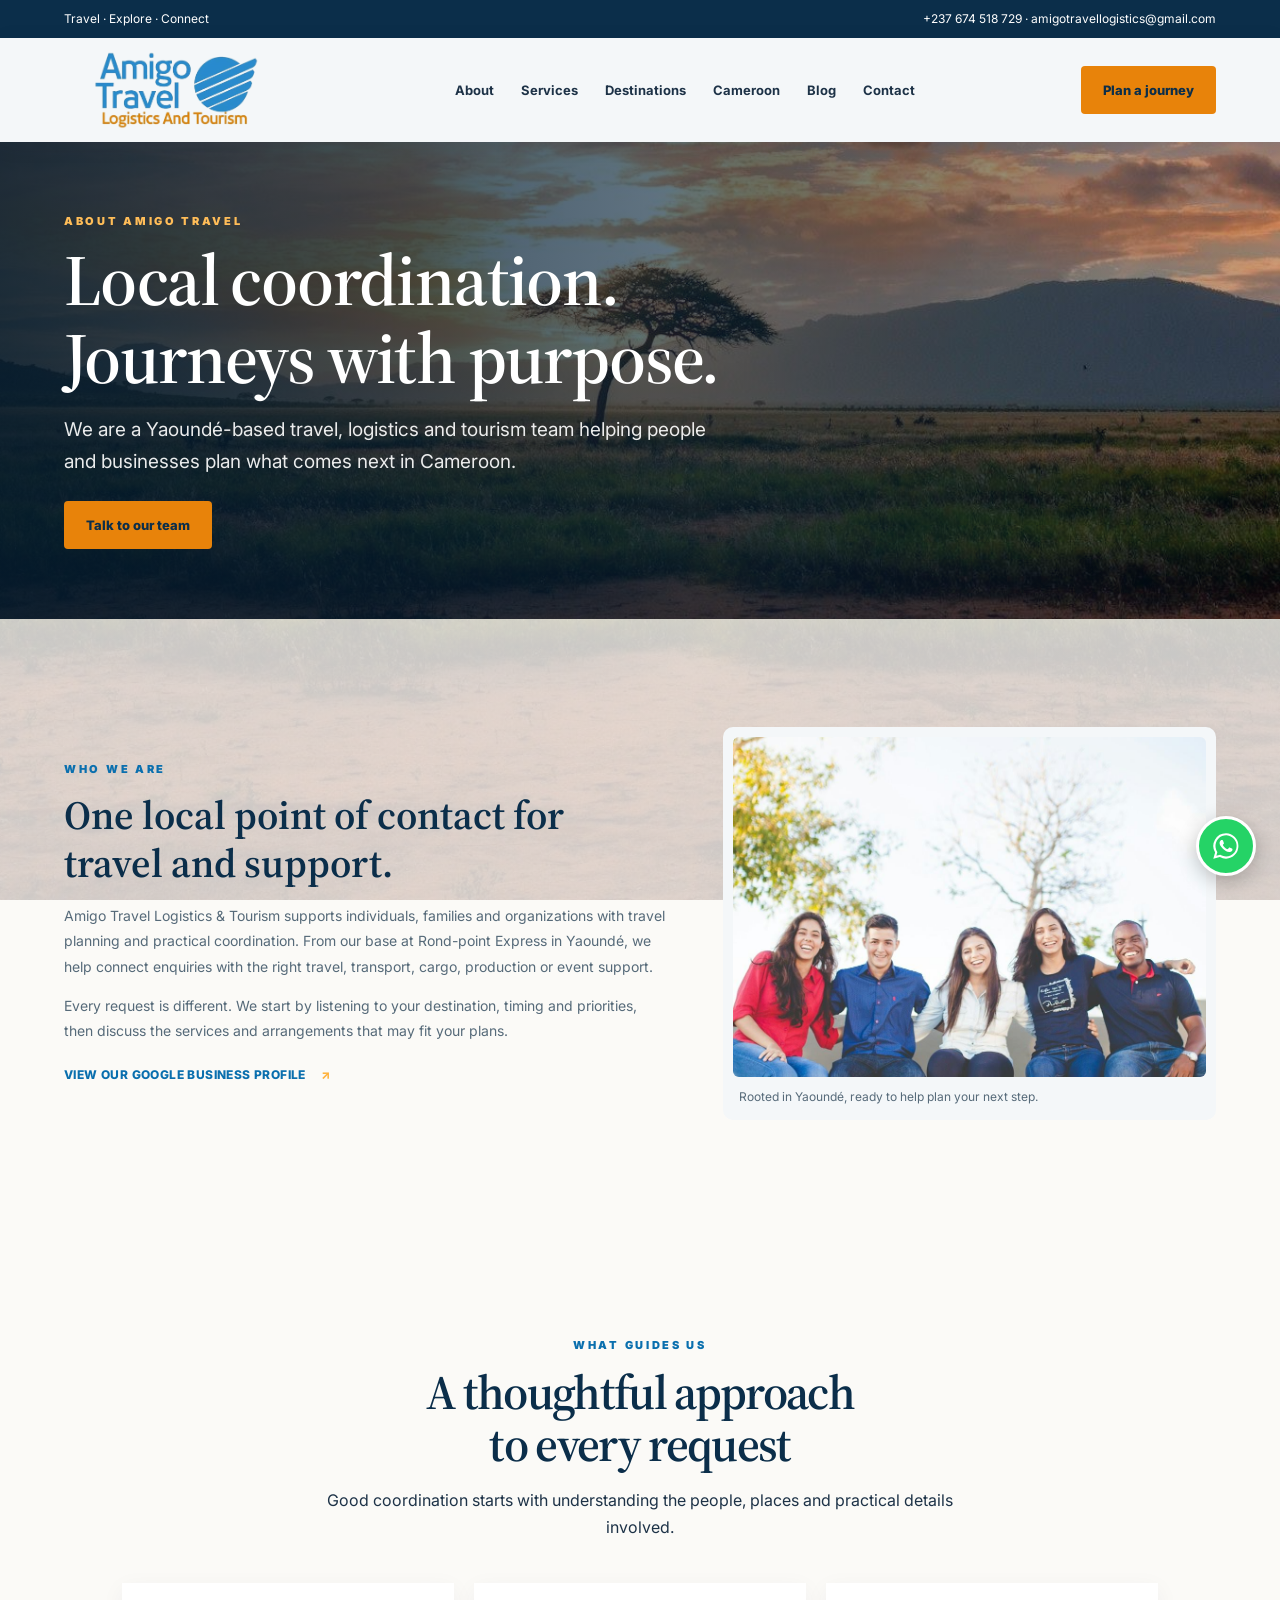
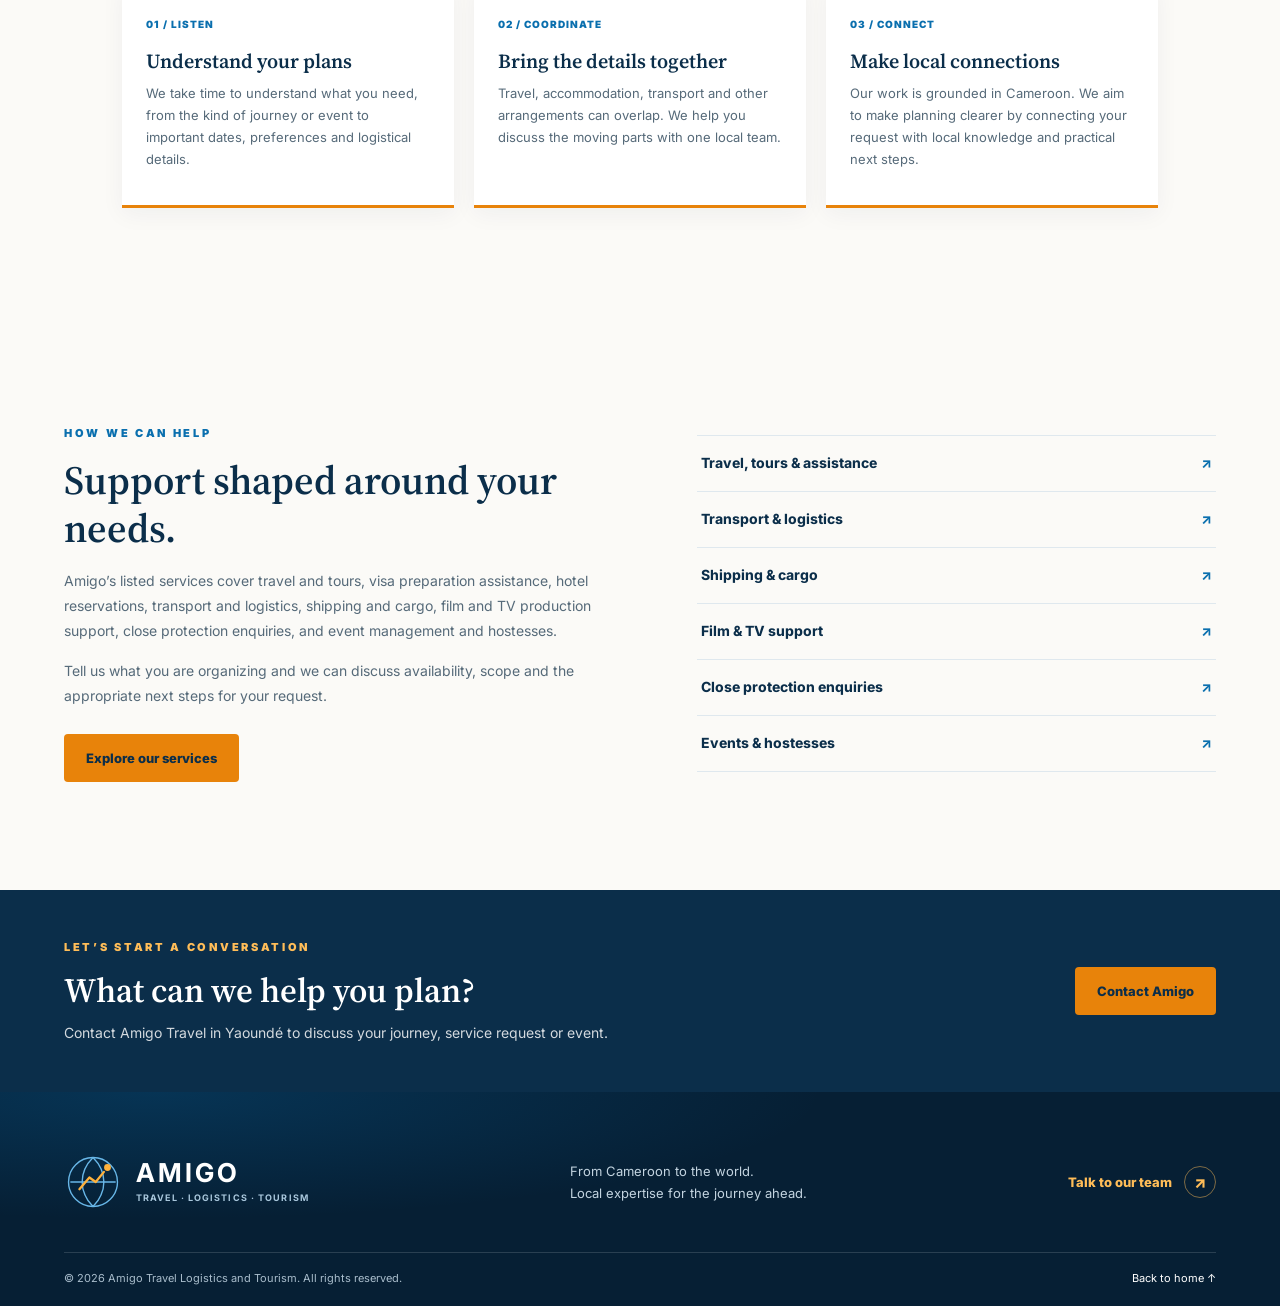
==== about.html @ f6df2cdc "Amigo Travel website" ====
<!doctype html>
<html lang="en">
<head>
  <meta charset="utf-8">
  <meta name="viewport" content="width=device-width, initial-scale=1">
  <meta name="theme-color" content="#0877bd">
  <meta name="author" content="Amigo Travel Logistics & Tourism">
  <meta name="description" content="Learn about Amigo Travel Logistics & Tourism, a Yaoundé-based team supporting travel, tours, logistics, cargo, production and events in Cameroon.">
  <meta name="robots" content="index, follow">
  <meta property="og:site_name" content="Amigo Travel Logistics & Tourism">
  <meta property="og:type" content="website">
  <meta property="og:title" content="About Amigo Travel Logistics & Tourism">
  <meta property="og:description" content="Meet Amigo Travel, based in Yaoundé and bringing travel, local coordination, logistics and event support together.">
  <meta property="og:url" content="https://www.amigotravellogistics.com/about.html">
  <meta property="og:image" content="https://www.amigotravellogistics.com/images/africa-savannah.jpg">
  <meta property="og:image:alt" content="Savannah landscape representing travel in Africa">
  <meta name="twitter:card" content="summary_large_image">
  <meta name="twitter:title" content="About Amigo Travel Logistics &amp; Tourism">
  <meta name="twitter:description" content="Meet Amigo Travel, based in Yaoundé and bringing travel, local coordination, logistics and event support together.">
  <meta name="twitter:image" content="https://www.amigotravellogistics.com/images/africa-savannah.jpg">
  <title>About Amigo Travel Logistics & Tourism | Cameroon</title>
  <link rel="canonical" href="https://www.amigotravellogistics.com/about.html">
  <link rel="preconnect" href="https://fonts.googleapis.com">
  <link rel="preconnect" href="https://fonts.gstatic.com" crossorigin>
  <link rel="stylesheet" href="https://fonts.googleapis.com/css2?family=Inter:wght@400;500;600;700&family=Source+Serif+4:opsz,wght@8..60,500;8..60,600&display=swap">
  <link rel="stylesheet" href="styles.css">
  <script src="site.js" defer></script>
</head>
<body class="about-page">
  <div class="topbar">
    <span>Travel · Explore · Connect</span>
    <span>+237 674 518 729 · amigotravellogistics@gmail.com</span>
  </div>

  <header class="site-header">
    <a class="brand-box" href="index.html#top" aria-label="Amigo Travel Logistics and Tourism home">
      <img src="images/amigo-logo-header.png?v=20261020-2" alt="Amigo Travel Logistics and Tourism" width="763" height="375">
    </a>
    <button class="menu-toggle" type="button" aria-expanded="false" aria-controls="main-navigation">
      <span class="menu-toggle-icon" aria-hidden="true"></span><span>Menu</span>
    </button>
    <nav id="main-navigation" class="main-nav about-nav" aria-label="Main navigation">
      <a href="about.html" aria-current="page">About</a>
      <a href="index.html#services">Services</a>
      <a href="index.html#destinations">Destinations</a>
      <a href="cameroon.html">Cameroon</a>
      <a href="blog.html">Blog</a>
      <a href="contact.html">Contact</a>
    </nav>
    <a class="btn primary about-header-cta" href="contact.html">Plan a journey</a>
  </header>

  <main>
    <section class="about-page-hero" aria-labelledby="about-title">
      <img src="images/africa-savannah.jpg" alt="" aria-hidden="true">
      <div class="about-page-hero-shade"></div>
      <div class="about-page-hero-copy">
        <span class="eyebrow">ABOUT AMIGO TRAVEL</span>
        <h1 id="about-title">Local coordination.<br>Journeys with purpose.</h1>
        <p>We are a Yaoundé-based travel, logistics and tourism team helping people and businesses plan what comes next in Cameroon.</p>
        <a class="btn primary" href="contact.html">Talk to our team</a>
      </div>
    </section>

    <section class="about-page-intro section" aria-labelledby="about-intro-title">
      <div class="about-page-intro-copy">
        <span class="eyebrow">WHO WE ARE</span>
        <h2 id="about-intro-title">One local point of contact for travel and support.</h2>
        <p>Amigo Travel Logistics &amp; Tourism supports individuals, families and organizations with travel planning and practical coordination. From our base at Rond-point Express in Yaoundé, we help connect enquiries with the right travel, transport, cargo, production or event support.</p>
        <p>Every request is different. We start by listening to your destination, timing and priorities, then discuss the services and arrangements that may fit your plans.</p>
        <a class="text-link" href="https://maps.app.goo.gl/wCHLhreD65ih4e7i9" target="_blank" rel="noopener noreferrer">View our Google Business profile <span aria-hidden="true">↗</span></a>
      </div>
      <figure class="about-page-photo">
        <img src="images/review-travelers-friends.jpg" alt="Friends sharing a travel moment together" loading="lazy">
        <figcaption>Rooted in Yaoundé, ready to help plan your next step.</figcaption>
      </figure>
    </section>

    <section class="about-values-section section light-section" aria-labelledby="about-values-title">
      <div class="section-heading center">
        <span>WHAT GUIDES US</span>
        <h2 id="about-values-title">A thoughtful approach to every request</h2>
        <p>Good coordination starts with understanding the people, places and practical details involved.</p>
      </div>
      <div class="about-values-grid">
        <article class="about-value-card">
          <span class="about-value-number">01 / LISTEN</span>
          <h3>Understand your plans</h3>
          <p>We take time to understand what you need, from the kind of journey or event to important dates, preferences and logistical details.</p>
        </article>
        <article class="about-value-card">
          <span class="about-value-number">02 / COORDINATE</span>
          <h3>Bring the details together</h3>
          <p>Travel, accommodation, transport and other arrangements can overlap. We help you discuss the moving parts with one local team.</p>
        </article>
        <article class="about-value-card">
          <span class="about-value-number">03 / CONNECT</span>
          <h3>Make local connections</h3>
          <p>Our work is grounded in Cameroon. We aim to make planning clearer by connecting your request with local knowledge and practical next steps.</p>
        </article>
      </div>
    </section>

    <section class="about-services-section section" aria-labelledby="about-services-title">
      <div class="about-services-copy">
        <span class="eyebrow">HOW WE CAN HELP</span>
        <h2 id="about-services-title">Support shaped around your needs.</h2>
        <p>Amigo’s listed services cover travel and tours, visa preparation assistance, hotel reservations, transport and logistics, shipping and cargo, film and TV production support, close protection enquiries, and event management and hostesses.</p>
        <p>Tell us what you are organizing and we can discuss availability, scope and the appropriate next steps for your request.</p>
        <a class="btn primary" href="index.html#services">Explore our services</a>
      </div>
      <div class="about-service-list" aria-label="Amigo Travel service areas">
        <a href="index.html#travel-service"><span>Travel, tours &amp; assistance</span><span aria-hidden="true">↗</span></a>
        <a href="index.html#transport-service"><span>Transport &amp; logistics</span><span aria-hidden="true">↗</span></a>
        <a href="index.html#shipping-service"><span>Shipping &amp; cargo</span><span aria-hidden="true">↗</span></a>
        <a href="index.html#film-service"><span>Film &amp; TV support</span><span aria-hidden="true">↗</span></a>
        <a href="index.html#cpo-service"><span>Close protection enquiries</span><span aria-hidden="true">↗</span></a>
        <a href="index.html#event-service"><span>Events &amp; hostesses</span><span aria-hidden="true">↗</span></a>
      </div>
    </section>

    <section class="about-contact-banner" aria-labelledby="about-contact-title">
      <div>
        <span class="eyebrow">LET’S START A CONVERSATION</span>
        <h2 id="about-contact-title">What can we help you plan?</h2>
        <p>Contact Amigo Travel in Yaoundé to discuss your journey, service request or event.</p>
      </div>
      <a class="btn primary" href="contact.html">Contact Amigo</a>
    </section>
  </main>

  <footer class="site-footer">
    <div class="footer-main">
      <a class="footer-brand" href="index.html#top" aria-label="Amigo Travel Logistics and Tourism home">
        <svg class="footer-mark" viewBox="0 0 64 64" aria-hidden="true">
          <circle cx="32" cy="32" r="27"></circle>
          <path d="M7 32h50M32 5c8 8 12 17 12 27S40 51 32 59M32 5C24 13 20 22 20 32s4 19 12 27"></path>
          <path class="footer-route" d="m17 40 11-13 7 5 13-16"></path>
          <circle class="footer-pin" cx="48" cy="16" r="3"></circle>
        </svg>
        <span class="footer-wordmark"><strong>AMIGO</strong><span>TRAVEL · LOGISTICS · TOURISM</span></span>
      </a>
      <p class="footer-tagline">From Cameroon to the world.<br>Local expertise for the journey ahead.</p>
      <a class="footer-contact" href="contact.html">Talk to our team <span aria-hidden="true">↗</span></a>
    </div>
    <div class="footer-bottom">
      <span>© 2026 Amigo Travel Logistics and Tourism. All rights reserved.</span>
      <a href="index.html#top">Back to home ↑</a>
    </div>
  </footer>

  <a class="whatsapp-float" href="https://wa.me/237674518729?text=Hello%20Amigo%20Travel%2C%20I%20would%20like%20to%20make%20an%20enquiry." target="_blank" rel="noopener noreferrer" aria-label="Chat with Amigo Travel on WhatsApp">
    <svg viewBox="0 0 32 32" aria-hidden="true" focusable="false">
      <path d="M16.04 3.2A12.72 12.72 0 0 0 5.11 22.42L3.3 28.8l6.54-1.72a12.8 12.8 0 0 0 6.19 1.59h.01a12.74 12.74 0 0 0 0-25.47Zm0 23.31a10.62 10.62 0 0 1-5.41-1.48l-.39-.23-3.88 1.02 1.03-3.78-.25-.4a10.58 10.58 0 1 1 8.9 4.87Zm5.81-7.92c-.32-.16-1.88-.93-2.17-1.04-.29-.11-.5-.16-.71.16-.21.32-.82 1.04-1 1.25-.18.21-.37.24-.69.08-.32-.16-1.34-.49-2.56-1.57-.95-.85-1.59-1.9-1.77-2.22-.18-.32-.02-.5.14-.66.14-.14.32-.37.48-.56.16-.18.21-.32.32-.53.11-.21.05-.4-.03-.56-.08-.16-.71-1.71-.98-2.35-.26-.62-.52-.54-.71-.55l-.61-.01c-.21 0-.56.08-.85.4-.29.32-1.11 1.09-1.11 2.64s1.14 3.06 1.3 3.27c.16.21 2.24 3.42 5.42 4.79.76.33 1.35.53 1.81.68.76.24 1.45.21 1.99.13.61-.09 1.88-.77 2.14-1.51.26-.74.26-1.37.18-1.51-.08-.13-.29-.21-.61-.37Z"></path>
    </svg>
  </a>
</body>
</html>
---- styles.css ----
:root {
  --blue: #0a6fae;
  --deep-blue: #0b2e4a;
  --ink: #1d3247;
  --muted: #566a79;
  --orange: #e8830a;
  --pale: #f4f7f9;
  --paper: #fbfaf7;
  --content: 1180px;
  --font-body: "Inter", "Segoe UI", Arial, sans-serif;
  --font-editorial: "Source Serif 4", Georgia, "Times New Roman", serif;
}

* {
  box-sizing: border-box;
}

html {
  scroll-behavior: smooth;
}

body {
  margin: 0;
  color: var(--ink);
  background: linear-gradient(rgba(251, 250, 247, 0.8), rgba(251, 250, 247, 0.8)), url("images/africa-savannah.jpg") center / cover fixed, var(--paper);
    font-family: var(--font-body);
    font-size: 16px;
  line-height: 1.7;
  -webkit-font-smoothing: antialiased;
  text-rendering: optimizeLegibility;
}

h1,
h2,
h3 {
  font-family: var(--font-editorial);
  font-weight: 600;
  color: inherit;
  line-height: 1.25;
}

img {
  display: block;
  max-width: 100%;
}

a {
  color: inherit;
  text-decoration: none;
}

a:focus-visible,
button:focus-visible {
  outline: 3px solid var(--orange);
  outline-offset: 4px;
}

main {
  overflow: hidden;
}

.topbar {
  min-height: 36px;
  padding: 9px max(calc((100% - var(--content)) / 2), 5%);
  display: flex;
  justify-content: space-between;
  gap: 12px;
  flex-wrap: wrap;
  color: #fff;
  background: var(--deep-blue);
  font-size: 12px;
}

.site-header {
  position: sticky;
  top: 0;
  z-index: 20;
  min-height: 104px;
  padding: 9px max(calc((100% - var(--content)) / 2), 5%);
  display: flex;
  align-items: center;
  justify-content: space-between;
  gap: 28px;
  background: var(--pale);
  box-shadow: 0 4px 20px rgb(8 43 70 / 8%);
}

.brand-box {
  flex: 0 0 auto;
  display: flex;
  align-items: center;
  border-radius: 8px;
  transition: opacity .2s ease, transform .2s ease;
}

.brand-box:hover {
  opacity: .92;
  transform: translateY(-1px);
}

.brand-box img {
  width: 224px;
  height: 84px;
  object-fit: contain;
}

.main-nav {
  display: flex;
  align-items: center;
  gap: 27px;
  color: var(--ink);
  font-size: 13px;
  font-weight: 700;
}

.main-nav a {
  transition: color .2s ease;
}

.main-nav a:hover,
.text-link:hover,
.service-card a:hover {
  color: var(--orange);
}

.menu-toggle {
  display: none;
}

.btn {
  min-height: 48px;
  padding: 13px 22px;
  display: inline-flex;
  align-items: center;
  justify-content: center;
  border-radius: 4px;
  font-size: 13px;
  font-weight: 800;
  transition: background .2s ease, transform .2s ease;
}

.btn:hover {
  transform: translateY(-2px);
}

.primary {
  color: var(--deep-blue);
  background: var(--orange);
}

.primary:hover {
  background: #d97800;
}

.secondary {
  color: var(--deep-blue);
  border: 1px solid rgb(8 43 70 / 20%);
  background: #fff;
}

.hero-section {
  position: relative;
  min-height: 620px;
  padding: 90px max(calc((100% - var(--content)) / 2), 7%) 130px;
  display: flex;
  align-items: center;
  overflow: hidden;
  color: #fff;
  background: var(--deep-blue);
}

.hero-background,
.hero-shade {
  position: absolute;
  inset: 0;
  width: 100%;
  height: 100%;
}

.hero-background {
  object-fit: cover;
  object-position: center 48%;
}

.hero-shade {
  background: linear-gradient(90deg, rgb(4 28 47 / 88%) 0%, rgb(4 35 59 / 68%) 48%, rgb(5 31 51 / 15%) 100%);
}

.hero-copy {
  position: relative;
  z-index: 1;
  max-width: 680px;
}

.eyebrow,
.section-heading > span {
  display: block;
  margin-bottom: 13px;
  color: var(--blue);
  font-size: 11px;
  font-weight: 900;
  letter-spacing: 2.7px;
  text-transform: uppercase;
}

.hero-copy .eyebrow {
  color: #ffb23c;
}

.hero-copy h1 {
  margin: 0;
  font-size: clamp(48px, 6.4vw, 78px);
  line-height: .98;
  letter-spacing: -.045em;
}

.hero-copy h1 span {
  color: #ffb23c;
}

.hero-copy p {
  max-width: 520px;
  margin: 20px 0 0;
  color: rgb(255 255 255 / 88%);
  font-size: 17px;
  line-height: 1.7;
}

.hero-actions {
  margin-top: 28px;
  display: flex;
  align-items: center;
  gap: 24px;
  flex-wrap: wrap;
}

.hero-trust-row {
  margin-top: 34px;
  display: flex;
  flex-wrap: wrap;
  gap: 14px 28px;
  color: rgb(255 255 255 / 84%);
  font-size: 12px;
  font-weight: 700;
  letter-spacing: .1px;
}

.hero-stat {
  display: inline-flex;
  align-items: center;
  gap: 7px;
  padding: 10px 14px;
  border: 1px solid rgb(255 255 255 / 16%);
  border-radius: 999px;
  background: rgb(255 255 255 / 5%);
  backdrop-filter: blur(2px);
}

.hero-stat strong {
  color: #fff;
  font-size: 15px;
  font-weight: 900;
}

.hero-link {
  min-height: 42px;
  padding: 8px 0;
  color: #fff;
  font-size: 13px;
}

.hero-link span,
.text-link span {
  margin-left: 8px;
  color: #ffb23c;
}

.hero-caption {
  position: absolute;
  right: max(calc((100% - var(--content)) / 2), 7%);
  bottom: 93px;
  display: flex;
  align-items: center;
  gap: 10px;
  color: #fff;
  font-size: 11px;
  letter-spacing: 1px;
  text-transform: uppercase;
}

.hero-caption > span:first-child {
  color: #ffb23c;
  font-weight: 900;
}

.caption-line {
  width: 44px;
  height: 1px;
  background: #ffb23c;
}

.service-ribbon {
  position: relative;
  z-index: 2;
  width: min(var(--content), 90%);
  margin: -58px auto 0;
  display: grid;
  grid-template-columns: repeat(3, minmax(0, 1fr));
  background: #fff;
  box-shadow: 0 14px 38px rgb(8 43 70 / 14%);
}

.service-ribbon a {
  min-height: 112px;
  padding: 22px 20px;
  display: grid;
  grid-template-columns: 40px 1fr 18px;
  align-items: center;
  gap: 12px;
  border-right: 1px solid #e6edf1;
  transition: background .2s ease;
}

.service-ribbon a:last-child {
  border-right: 0;
}

.service-ribbon a:nth-child(3n) {
  border-right: 0;
}

.service-ribbon a:nth-child(-n+3) {
  border-bottom: 1px solid #e6edf1;
}

.service-ribbon a:hover {
  background: var(--pale);
}

.svc-icon {
  width: 24px;
  height: 24px;
  flex: none;
  fill: none;
  stroke: currentcolor;
  stroke-width: 1.7;
  stroke-linecap: round;
  stroke-linejoin: round;
}

.service-ribbon .svc-icon {
  width: 40px;
  height: 40px;
  padding: 9px;
  border-radius: 50%;
  color: var(--blue);
  background: #e8f2f9;
  transition: background .2s ease, color .2s ease;
}

.service-ribbon a:hover .svc-icon {
  color: #fff;
  background: var(--blue);
}

.featured-service-number .svc-icon {
  width: 16px;
  height: 16px;
  margin-right: 7px;
  vertical-align: -3px;
}

.service-ribbon strong {
  font-size: 14px;
  line-height: 1.35;
}

.ribbon-arrow {
  color: var(--blue);
  font-size: 17px;
}

.featured-services {
  width: min(var(--content), 90%);
  margin: 0 auto;
  padding: 88px 0 42px;
}

.featured-services-heading {
  margin-bottom: 36px;
  display: flex;
  align-items: flex-end;
  justify-content: space-between;
  gap: 36px;
}

.featured-services-heading > div {
  max-width: 650px;
}

.featured-services-heading h2 {
  margin: 0;
  color: var(--deep-blue);
  font-size: clamp(31px, 4vw, 46px);
  line-height: 1.08;
  letter-spacing: -.035em;
}

.featured-services-heading > p {
  max-width: 360px;
  margin: 0 0 2px;
  color: var(--muted);
  font-size: 13px;
  line-height: 1.75;
}

.featured-service-grid {
  display: grid;
  grid-template-columns: repeat(3, minmax(0, 1fr));
  gap: 22px;
}

.featured-service-card {
  min-width: 0;
  overflow: hidden;
  background: #fff;
  border: 1px solid #e5edf1;
  box-shadow: 0 9px 27px rgb(8 43 70 / 7%);
  transition: transform .25s ease, box-shadow .25s ease;
}

.featured-service-card:hover {
  transform: translateY(-5px);
  box-shadow: 0 16px 34px rgb(8 43 70 / 14%);
}

.featured-service-card > img {
  width: 100%;
  height: 176px;
  object-fit: cover;
  background: #e8f2f6;
  transition: transform .45s ease;
}

.featured-service-card:hover > img {
  transform: scale(1.04);
}

.featured-service-content {
  position: relative;
  padding: 20px 18px 21px;
}

.featured-service-number {
  color: var(--orange);
  font-size: 11px;
  font-weight: 700;
  letter-spacing: 1.5px;
  text-transform: uppercase;
}

.featured-service-content h3 {
  margin: 10px 0 8px;
  color: var(--deep-blue);
  font-size: 17px;
  line-height: 1.25;
}

.featured-service-content p {
  min-height: 62px;
  margin: 0 0 15px;
  color: var(--muted);
  font-size: 12px;
  line-height: 1.65;
}

.featured-service-content a {
  color: var(--blue);
  font-size: 10px;
  font-weight: 900;
  letter-spacing: .6px;
  text-transform: uppercase;
}

.featured-service-content a span {
  display: inline-block;
  margin-left: 5px;
  transition: transform .2s ease;
}

.featured-service-content a:hover span {
  transform: translateX(4px);
}

.featured-service-credit {
  margin-top: 13px;
  display: block;
  color: var(--muted);
  font-size: 9px;
  line-height: 1.5;
}

.featured-service-credit a {
  color: var(--muted);
  font-size: inherit;
  font-weight: 400;
  letter-spacing: 0;
  text-decoration: underline;
  text-transform: none;
}

.section {
  width: min(var(--content), 90%);
  margin: 0 auto;
  padding: 108px 0;
}

.section-heading {
  max-width: 680px;
  margin-bottom: 42px;
}

.section-heading.center {
  margin-right: auto;
  margin-left: auto;
  text-align: center;
}

.section-heading h2 {
  margin: 0;
  color: var(--deep-blue);
  font-size: clamp(32px, 4.1vw, 48px);
  line-height: 1.08;
  letter-spacing: -.035em;
  text-wrap: balance;
}

.about-grid {
  display: grid;
  grid-template-columns: 1fr 1fr;
  align-items: center;
  gap: 55px;
}

.about-image img {
  width: 100%;
  height: 420px;
  object-fit: cover;
}

.about-copy > p {
  margin: 0;
  color: var(--muted);
  font-size: 15px;
  line-height: 1.8;
}

.feature-list {
  margin-top: 24px;
  display: grid;
  gap: 13px;
}

.feature-list div {
  padding: 14px 0 14px 18px;
  border-left: 3px solid var(--orange);
}

.feature-list strong {
  display: block;
  margin-bottom: 5px;
  color: var(--deep-blue);
  font-size: 15px;
}

.feature-list p {
  margin: 0;
  color: var(--muted);
  font-size: 13px;
  line-height: 1.55;
}

.services-section,
.gallery-section {
  width: 100%;
  max-width: none;
  padding-right: max(calc((100% - var(--content)) / 2), 5%);
  padding-left: max(calc((100% - var(--content)) / 2), 5%);
  background: rgba(244, 247, 249, 0.82);
}

.services-grid {
  display: grid;
  grid-template-columns: repeat(3, minmax(0, 1fr));
  gap: 20px;
}

.service-card {
  min-height: 228px;
  padding: 26px 24px;
  background: #fff;
  border-bottom: 3px solid transparent;
  box-shadow: 0 6px 22px rgb(8 43 70 / 5%);
  transition: border-color .2s ease, transform .2s ease;
}

.service-card:hover {
  transform: translateY(-3px);
  border-color: var(--orange);
}

.service-card .icon {
  width: 52px;
  height: 52px;
  margin-bottom: 15px;
  display: flex;
  align-items: center;
  justify-content: center;
  color: var(--blue);
  background: #eaf5fc;
  border-radius: 50%;
}

.service-card .icon svg {
  width: 27px;
  height: 27px;
  fill: none;
  stroke: currentColor;
  stroke-width: 1.7;
  stroke-linecap: round;
  stroke-linejoin: round;
}

.service-card h3 {
  margin: 0 0 10px;
  color: var(--deep-blue);
  font-size: 18px;
}

.service-card p {
  margin: 0 0 16px;
  color: var(--muted);
  font-size: 13px;
  line-height: 1.65;
}

.service-card > a,
.text-link {
  color: var(--blue);
  font-size: 12px;
  font-weight: 800;
  text-transform: uppercase;
  letter-spacing: .4px;
}

.service-more {
  color: var(--blue);
  font-size: 12px;
  font-weight: 800;
  text-transform: uppercase;
  letter-spacing: .4px;
}

.service-more summary {
  width: fit-content;
  cursor: pointer;
  list-style: none;
}

.service-more summary::-webkit-details-marker {
  display: none;
}

.service-more summary::after {
  content: " +";
}

.service-more[open] summary::after {
  content: " −";
}

.service-more summary:hover,
.service-more summary:focus-visible,
.service-more-content a:hover {
  color: var(--orange);
}

.service-more summary:focus-visible,
.service-more-content a:focus-visible {
  outline: 3px solid var(--orange);
  outline-offset: 3px;
}

.service-more-content {
  padding-top: 12px;
}

.service-card .service-more-content p {
  margin-bottom: 12px;
}

.service-more-content a {
  color: var(--blue);
  font-size: 12px;
  font-weight: 800;
  letter-spacing: .4px;
  text-transform: uppercase;
}

.destination-grid {
  display: grid;
  grid-template-columns: 1.35fr 1fr 1fr;
  grid-template-rows: repeat(2, 230px);
  gap: 16px;
}

.destination-card {
  position: relative;
  min-height: 220px;
  overflow: hidden;
  background: var(--deep-blue);
}

.destination-card.large {
  grid-row: span 2;
}

.destination-card img {
  width: 100%;
  height: 100%;
  object-fit: cover;
  transition: transform .45s ease;
}

.destination-card:hover img,
.activity-card:hover img {
  transform: scale(1.04);
}

.destination-card::after,
.activity-card::after {
  position: absolute;
  inset: 0;
  content: "";
  background: linear-gradient(180deg, transparent 25%, rgb(5 27 45 / 82%) 100%);
}

.destination-copy {
  position: absolute;
  z-index: 1;
  right: 20px;
  bottom: 18px;
  left: 20px;
  color: #fff;
}

.destination-copy span,
.activity-card span {
  color: #ffb23c;
  font-size: 10px;
  font-weight: 900;
  letter-spacing: 1.8px;
}

.destination-copy h3 {
  margin: 7px 0 0;
  font-size: 18px;
  line-height: 1.3;
}

.destinations-section .section-heading > p {
  margin: 16px 0 0;
  color: var(--muted);
  font-size: 14px;
  line-height: 1.7;
}

.cameroon-destination-grid {
  display: grid;
  grid-template-columns: repeat(3, minmax(0, 1fr));
  gap: 18px;
}

.cameroon-destination-card {
  position: relative;
  overflow: hidden;
  background: #fff;
  border: 1px solid #e1eaf0;
  border-top: 4px solid var(--orange);
  border-radius: 12px;
  box-shadow: 0 8px 24px rgb(8 43 70 / 5%);
  transition: transform .25s ease, box-shadow .25s ease;
}

.cameroon-destination-card > img {
  width: 100%;
  height: 190px;
  object-fit: cover;
  background: #e8f2f6;
}

.cameroon-destination-card--yaounde > img {
  object-fit: contain;
  background-color: #dcebf5;
  background-image:
    linear-gradient(rgb(8 43 70 / 28%), rgb(8 43 70 / 28%)),
    url("images/destination-yaounde-reunification.jpg?v=20261020-1");
  background-position: center;
  background-size: cover;
}

.cameroon-destination-card--foumban > img {
  object-fit: contain;
  background-color: #dcebf5;
  background-image:
    linear-gradient(rgb(8 43 70 / 20%), rgb(8 43 70 / 20%)),
    url("images/destination-foumban-royal-palace.jpg?v=20261020-1");
  background-position: center;
  background-size: cover;
}

.destination-credit {
  min-height: 43px;
  padding: 0 20px 16px;
  display: block;
  color: var(--muted);
  font-size: 11px;
  line-height: 1.5;
}

.destination-credit a {
  color: inherit;
  text-decoration: underline;
  text-decoration-color: #afbdc7;
  text-underline-offset: 2px;
}

.destination-credit a:hover {
  color: var(--blue);
}

.cameroon-destination-card:hover {
  transform: translateY(-4px);
  box-shadow: 0 14px 30px rgb(8 43 70 / 10%);
}

.cameroon-destination-copy {
  min-height: 180px;
  padding: 20px 20px 14px;
}

.cameroon-destination-copy > span {
  color: var(--blue);
  font-size: 9px;
  font-weight: 900;
  letter-spacing: 1.2px;
}

.cameroon-destination-copy h3 {
  margin: 9px 0 7px;
  color: var(--deep-blue);
  font-size: 19px;
  line-height: 1.3;
}

.cameroon-destination-copy p {
  margin: 0;
  color: var(--muted);
  font-size: 14px;
  line-height: 1.6;
}

.cameroon-destination-copy .destination-history {
  margin-top: 12px;
  padding-top: 10px;
  border-top: 1px solid #e7edf1;
  font-size: 12px;
  line-height: 1.55;
}

.destination-history strong {
  color: var(--deep-blue);
}

.destination-more {
  margin-top: 15px;
  display: inline-flex;
  align-items: center;
  gap: 8px;
  color: var(--blue);
  font-size: 13px;
  font-weight: 800;
}

.destination-more span {
  font-size: 17px;
  transition: transform .2s ease;
}

.destination-more:hover span {
  transform: translateX(4px);
}

.destination-more:focus-visible,
.destination-back-link:focus-visible {
  outline: 3px solid var(--orange);
  outline-offset: 4px;
}

.destination-detail-main {
  min-height: 70vh;
}

.destination-detail-hero {
  position: relative;
  min-height: 450px;
  display: flex;
  align-items: flex-end;
  overflow: hidden;
  color: #fff;
  background: var(--deep-blue);
}

.destination-detail-hero > img,
.destination-detail-shade {
  position: absolute;
  inset: 0;
  width: 100%;
  height: 100%;
}

.destination-detail-hero > img {
  object-fit: cover;
  object-position: center 45%;
}

.destination-detail-shade {
  background: linear-gradient(90deg, rgb(4 28 47 / 86%), rgb(4 35 59 / 52%) 58%, rgb(5 31 51 / 15%));
}

.destination-detail-hero-copy {
  position: relative;
  z-index: 1;
  width: min(var(--content), 90%);
  margin: 0 auto;
  padding: 70px 0 62px;
}

.destination-back-link {
  margin-bottom: 34px;
  display: inline-block;
  color: #fff;
  font-size: 13px;
  font-weight: 700;
}

.destination-detail-hero .eyebrow {
  margin-bottom: 9px;
  color: #ffbd58;
}

.destination-detail-hero h1 {
  max-width: 850px;
  margin: 0;
  font-size: clamp(38px, 6vw, 70px);
  line-height: 1.08;
  letter-spacing: -1.8px;
}

.destination-detail-hero-copy > p {
  max-width: 720px;
  margin: 18px 0 0;
  color: rgb(255 255 255 / 90%);
  font-size: clamp(16px, 2vw, 19px);
}

.destination-detail-content {
  width: min(var(--content), 90%);
  margin: 0 auto;
  padding: 72px 0 48px;
  display: grid;
  grid-template-columns: minmax(0, 1.2fr) minmax(280px, .8fr);
  align-items: start;
  gap: 38px 54px;
}

.destination-detail-content[hidden],
.destination-detail-hero[hidden],
.destination-not-found[hidden] {
  display: none;
}

.destination-story {
  grid-column: 1;
}

.destination-story .eyebrow,
.destination-highlights .eyebrow,
.destination-planning-card .eyebrow,
.destination-next-step .eyebrow,
.destination-not-found .eyebrow {
  margin: 0 0 10px;
}

.destination-story h2,
.destination-highlights h2,
.destination-planning-card h2,
.destination-next-step h2,
.destination-not-found h1 {
  margin: 0 0 16px;
  color: var(--deep-blue);
  font-size: clamp(25px, 3vw, 34px);
  line-height: 1.2;
}

.destination-story h3 {
  margin: 28px 0 8px;
  color: var(--deep-blue);
  font-size: 18px;
}

.destination-story p,
.destination-planning-card p,
.destination-next-step p,
.destination-not-found p {
  margin: 0;
  color: var(--muted);
  font-size: 15px;
  line-height: 1.8;
}

.destination-detail-aside {
  grid-column: 2;
  grid-row: 1 / span 2;
}

.destination-detail-photo {
  margin: 0 0 22px;
  overflow: hidden;
  border-radius: 12px;
  background: var(--pale);
  box-shadow: 0 10px 30px rgb(8 43 70 / 10%);
}

.destination-detail-photo img {
  width: 100%;
  height: 260px;
  object-fit: cover;
}

.destination-photo-credit {
  padding: 10px 14px;
  color: var(--muted);
  font-size: 11px;
  line-height: 1.5;
}

.destination-photo-credit a {
  text-decoration: underline;
  text-decoration-color: #afbdc7;
  text-underline-offset: 2px;
}

.destination-photo-credit a:hover {
  color: var(--blue);
}

.destination-planning-card {
  padding: 26px;
  border: 1px solid #e1eaf0;
  border-top: 4px solid var(--orange);
  border-radius: 12px;
  background: #fff;
  box-shadow: 0 8px 24px rgb(8 43 70 / 5%);
}

.destination-planning-card p + p {
  margin-top: 13px;
}

.destination-planning-card .btn {
  width: 100%;
  margin-top: 20px;
  text-align: center;
}

.destination-highlights {
  grid-column: 1;
  padding: 26px;
  border-radius: 12px;
  background: var(--pale);
}

.destination-highlights h2 {
  margin-bottom: 12px;
}

.destination-highlights ul {
  margin: 0;
  padding: 0;
  display: grid;
  gap: 10px;
  list-style: none;
}

.destination-highlights li {
  position: relative;
  padding-left: 23px;
  color: var(--muted);
  font-size: 14px;
  line-height: 1.6;
}

.destination-highlights li::before {
  position: absolute;
  top: 0;
  left: 0;
  color: var(--orange);
  content: "✓";
  font-weight: 900;
}

.destination-next-step {
  width: min(var(--content), 90%);
  margin: 0 auto 72px;
  padding: 34px 40px;
  display: flex;
  align-items: center;
  justify-content: space-between;
  gap: 28px;
  border-radius: 14px;
  background:
    radial-gradient(ellipse at 95% 5%, rgb(8 119 189 / 9%), transparent 34%),
    var(--pale);
}

.destination-next-step h2 {
  margin-bottom: 8px;
}

.destination-next-step p {
  max-width: 620px;
}

.destination-next-step .btn {
  flex: 0 0 auto;
}

.destination-not-found {
  width: min(680px, 90%);
  margin: 80px auto;
  padding: 45px;
  text-align: center;
  border-radius: 14px;
  background: var(--pale);
}

.destination-not-found .btn {
  margin-top: 24px;
}

.offers-section {
  width: 100%;
  max-width: none;
  padding-right: max(calc((100% - var(--content)) / 2), 5%);
  padding-left: max(calc((100% - var(--content)) / 2), 5%);
  background:
    radial-gradient(ellipse at 95% 5%, rgb(8 119 189 / 8%), transparent 34%),
    var(--pale);
}

.offers-section .section-heading > p {
  margin: 16px 0 0;
  color: var(--muted);
  font-size: 14px;
  line-height: 1.7;
}

.travel-offer-grid {
  display: grid;
  grid-template-columns: repeat(3, minmax(0, 1fr));
  gap: 17px;
}

.travel-offer-card {
  min-width: 0;
  overflow: hidden;
  background: #fff;
  border: 1px solid #e1eaf0;
  box-shadow: 0 8px 24px rgb(8 43 70 / 5%);
  transition: transform .25s ease, box-shadow .25s ease;
}

.travel-offer-card:hover {
  transform: translateY(-4px);
  box-shadow: 0 14px 30px rgb(8 43 70 / 10%);
}

.travel-offer-card > img {
  width: 100%;
  height: 190px;
  object-fit: cover;
  background: #e8f2f6;
}

.travel-offer-copy {
  min-height: 275px;
  padding: 22px 24px 24px;
  display: flex;
  flex-direction: column;
  align-items: flex-start;
  border-top: 3px solid var(--orange);
}

.travel-offer-region {
  color: var(--blue);
  font-size: 10px;
  font-weight: 900;
  letter-spacing: 1.6px;
}

.travel-offer-copy h3 {
  margin: 12px 0 8px;
  color: var(--deep-blue);
  font-size: 20px;
}

.travel-offer-copy p {
  margin: 0 0 18px;
  color: var(--muted);
  font-size: 13px;
  line-height: 1.65;
}

.travel-offer-credit {
  margin: 0 0 14px;
  color: var(--muted);
  font-size: 10px;
  line-height: 1.5;
}

.travel-offer-credit a {
  color: var(--muted);
  text-decoration: underline;
  text-underline-offset: 2px;
}

.travel-offer-copy > a {
  margin-top: auto;
  color: var(--blue);
  font-size: 11px;
  font-weight: 900;
  letter-spacing: .4px;
  text-transform: uppercase;
}

.travel-offer-copy > a span {
  display: inline-block;
  margin-left: 5px;
  transition: transform .2s ease;
}

.travel-offer-copy > a:hover span {
  transform: translateX(4px);
}

.more-offer-destinations {
  margin-top: 27px;
  padding: 22px 25px;
  background: #fff;
  border: 1px solid #e1eaf0;
}

.more-offer-destinations h3 {
  margin: 0 0 8px;
  color: var(--deep-blue);
  font-size: 16px;
}

.more-offer-destinations p {
  margin: 0 0 14px;
  color: var(--muted);
  font-size: 13px;
  line-height: 1.8;
}

.blog-section {
  background:
    radial-gradient(ellipse at 95% 5%, rgb(8 119 189 / 7%), transparent 34%),
    var(--pale);
}

.blog-section .section-heading > p {
  max-width: 690px;
  color: var(--muted);
  font-size: 15px;
  line-height: 1.7;
}

.blog-card-grid {
  display: grid;
  grid-template-columns: repeat(4, minmax(0, 1fr));
  gap: 16px;
}

.blog-card {
  min-width: 0;
  overflow: hidden;
  display: flex;
  flex-direction: column;
  border: 1px solid #e1eaf0;
  border-radius: 10px;
  background: #fff;
  box-shadow: 0 8px 24px rgb(8 43 70 / 5%);
  transition: transform .25s ease, box-shadow .25s ease;
}

.blog-card:hover {
  transform: translateY(-4px);
  box-shadow: 0 14px 30px rgb(8 43 70 / 10%);
}

.blog-card > img {
  width: 100%;
  height: 170px;
  object-fit: cover;
  background: #e8f2f6;
}

.blog-card-copy {
  min-height: 240px;
  padding: 19px 20px 21px;
  display: flex;
  flex: 1;
  flex-direction: column;
  align-items: flex-start;
  border-top: 3px solid var(--orange);
}

.blog-card-meta,
.blog-story-date {
  color: var(--blue);
  font-size: 9px;
  font-weight: 900;
  letter-spacing: 1px;
  text-transform: uppercase;
}

.blog-card-copy h3 {
  margin: 10px 0 8px;
  color: var(--deep-blue);
  font-size: 18px;
  line-height: 1.3;
}

.blog-card-copy p {
  margin: 0 0 16px;
  color: var(--muted);
  font-size: 13px;
  line-height: 1.65;
}

.blog-card-copy > a,
.blog-all-link,
.blog-story-cta {
  margin-top: auto;
  display: inline-flex;
  align-items: center;
  gap: 7px;
  color: var(--blue);
  font-size: 12px;
  font-weight: 900;
}

.blog-card-copy > a span,
.blog-all-link span,
.blog-story-cta span {
  font-size: 16px;
  transition: transform .2s ease;
}

.blog-card-copy > a:hover span,
.blog-all-link:hover span,
.blog-story-cta:hover span {
  transform: translateX(4px);
}

.blog-all-link {
  margin-top: 25px;
  font-size: 13px;
}

.blog-page-hero {
  position: relative;
  min-height: 350px;
  display: flex;
  align-items: center;
  overflow: hidden;
  color: #fff;
  background: var(--deep-blue);
}

.blog-page-hero > img,
.blog-page-hero-shade {
  position: absolute;
  inset: 0;
  width: 100%;
  height: 100%;
}

.blog-page-hero > img {
  object-fit: cover;
  object-position: center 45%;
}

.blog-page-hero-shade {
  background: linear-gradient(90deg, rgb(4 28 47 / 87%), rgb(4 35 59 / 55%) 62%, rgb(5 31 51 / 18%));
}

.blog-page-hero-copy {
  position: relative;
  z-index: 1;
  width: min(var(--content), 90%);
  margin: 0 auto;
  padding: 64px 0;
}

.blog-page-hero .eyebrow {
  margin-bottom: 10px;
  color: #ffbd58;
}

.blog-page-hero h1 {
  max-width: 800px;
  margin: 0;
  font-size: clamp(42px, 6vw, 68px);
  line-height: 1.08;
  letter-spacing: -1.5px;
}

.blog-page-hero-copy > p {
  max-width: 660px;
  margin: 17px 0 0;
  color: rgb(255 255 255 / 90%);
  font-size: clamp(16px, 2vw, 19px);
}

.cameroon-overview-link {
  margin-top: 12px;
  display: inline-flex;
  align-items: center;
  gap: 7px;
}

.cameroon-page-hero {
  position: relative;
  min-height: 430px;
  display: flex;
  align-items: center;
  overflow: hidden;
  color: #fff;
  background: var(--deep-blue);
}

.cameroon-page-hero > img,
.cameroon-page-hero-shade {
  position: absolute;
  inset: 0;
  width: 100%;
  height: 100%;
}

.cameroon-page-hero > img {
  object-fit: cover;
  object-position: center 48%;
}

.cameroon-page-hero-shade {
  background: linear-gradient(90deg, rgb(4 28 47 / 87%), rgb(4 35 59 / 56%) 62%, rgb(5 31 51 / 20%));
}

.cameroon-page-hero-copy {
  position: relative;
  z-index: 1;
  width: min(var(--content), 90%);
  margin: 0 auto;
  padding: 74px 0;
}

.cameroon-page-hero .eyebrow {
  margin-bottom: 10px;
  color: #ffbd58;
}

.cameroon-page-hero h1 {
  max-width: 800px;
  margin: 0;
  font-size: clamp(46px, 7vw, 78px);
  line-height: 1.05;
  letter-spacing: -1.8px;
}

.cameroon-page-hero-copy > p {
  max-width: 650px;
  margin: 18px 0 24px;
  color: rgb(255 255 255 / 92%);
  font-size: clamp(16px, 2vw, 19px);
}

.cameroon-intro {
  width: min(var(--content), 90%);
  margin: 0 auto;
}

.cameroon-intro .section-heading {
  max-width: 800px;
  margin: 0 auto;
  text-align: center;
}

.cameroon-facts {
  margin-top: 34px;
  display: grid;
  grid-template-columns: repeat(4, minmax(0, 1fr));
  border: 1px solid #e1eaf0;
  border-radius: 10px;
  background: #fff;
}

.cameroon-facts > div {
  min-height: 112px;
  padding: 20px 14px;
  display: flex;
  flex-direction: column;
  align-items: center;
  justify-content: center;
  text-align: center;
}

.cameroon-facts > div + div {
  border-left: 1px solid #e1eaf0;
}

.cameroon-facts strong {
  color: var(--deep-blue);
  font-size: 25px;
  line-height: 1.2;
}

.cameroon-facts span {
  margin-top: 7px;
  color: var(--muted);
  font-size: 12px;
}

.cameroon-language-note {
  max-width: 820px;
  margin: 24px auto 0;
  color: var(--muted);
  font-size: 14px;
  text-align: center;
}

.cameroon-region-grid {
  width: min(var(--content), 90%);
  margin: 34px auto 0;
  display: grid;
  grid-template-columns: repeat(2, minmax(0, 1fr));
  gap: 22px;
}

.cameroon-region-card {
  min-width: 0;
  overflow: hidden;
  border: 1px solid #e1eaf0;
  border-radius: 10px;
  background: #fff;
  box-shadow: 0 7px 22px rgb(8 43 70 / 5%);
}

.cameroon-region-card > img {
  width: 100%;
  height: 245px;
  object-fit: cover;
  object-position: center;
  background: #e8f2f6;
}

.cameroon-region-copy {
  min-height: 325px;
  padding: 23px 25px 25px;
  display: flex;
  flex-direction: column;
  align-items: flex-start;
}

.cameroon-region-copy > span {
  color: var(--blue);
  font-size: 10px;
  font-weight: 900;
  letter-spacing: 1px;
}

.cameroon-region-copy h3 {
  margin: 6px 0 0;
  color: var(--deep-blue);
  font-size: 24px;
  line-height: 1.2;
}

.cameroon-region-copy p {
  margin: 12px 0 0;
  color: var(--muted);
  font-size: 13px;
  line-height: 1.65;
}

.cameroon-region-copy .cameroon-region-capital {
  margin-top: 5px;
  color: var(--blue);
  font-size: 12px;
  font-weight: 800;
}

.cameroon-region-copy .cameroon-region-highlights {
  margin-top: 10px;
}

.cameroon-region-highlights strong {
  color: var(--deep-blue);
}

.cameroon-region-copy .cameroon-region-advisory {
  padding: 9px 11px;
  border-left: 3px solid var(--orange);
  background: #fff8ed;
  font-size: 12px;
}

.cameroon-region-copy > a {
  margin-top: auto;
  padding-top: 17px;
  color: var(--blue);
  font-size: 12px;
  font-weight: 900;
  text-transform: uppercase;
  letter-spacing: .3px;
}

.cameroon-region-copy > a:hover,
.cameroon-region-copy > a:focus-visible {
  color: var(--orange);
}

.cameroon-region-copy > a:focus-visible {
  outline: 3px solid var(--orange);
  outline-offset: 3px;
}

.cameroon-plan-banner {
  padding: 48px max(calc((100% - var(--content)) / 2), 5%);
  display: flex;
  align-items: center;
  justify-content: space-between;
  gap: 30px;
  color: #fff;
  background: var(--deep-blue);
}

.cameroon-plan-banner .eyebrow {
  color: #ffbd58;
}

.cameroon-plan-banner h2 {
  margin: 0;
  font-size: clamp(24px, 3vw, 34px);
  line-height: 1.2;
}

.cameroon-plan-banner p {
  max-width: 690px;
  margin: 10px 0 0;
  color: rgb(255 255 255 / 82%);
  font-size: 14px;
}

.cameroon-image-credits {
  width: min(var(--content), 90%);
  margin: 0 auto;
}

.about-page-hero {
  position: relative;
  min-height: 420px;
  display: flex;
  align-items: center;
  overflow: hidden;
  color: #fff;
  background: var(--deep-blue);
}

.about-page-hero > img,
.about-page-hero-shade {
  position: absolute;
  inset: 0;
  width: 100%;
  height: 100%;
}

.about-page-hero > img {
  object-fit: cover;
  object-position: center 48%;
}

.about-page-hero-shade {
  background: linear-gradient(90deg, rgb(4 28 47 / 89%), rgb(4 35 59 / 58%) 62%, rgb(5 31 51 / 20%));
}

.about-page-hero-copy {
  position: relative;
  z-index: 1;
  width: min(var(--content), 90%);
  margin: 0 auto;
  padding: 70px 0;
}

.about-page-hero .eyebrow {
  margin-bottom: 10px;
  color: #ffbd58;
}

.about-page-hero h1 {
  max-width: 760px;
  margin: 0;
  font-size: clamp(42px, 6.5vw, 72px);
  line-height: 1.08;
  letter-spacing: -1.6px;
}

.about-page-hero-copy > p {
  max-width: 650px;
  margin: 17px 0 23px;
  color: rgb(255 255 255 / 91%);
  font-size: clamp(16px, 2vw, 19px);
}

.about-page-intro {
  width: min(var(--content), 90%);
  margin: 0 auto;
  display: grid;
  grid-template-columns: minmax(0, 1.1fr) minmax(0, .9fr);
  align-items: center;
  gap: 56px;
}

.about-page-intro-copy h2,
.about-services-copy h2 {
  margin: 0 0 16px;
  color: var(--deep-blue);
  font-size: clamp(28px, 3.4vw, 40px);
  line-height: 1.2;
}

.about-page-intro-copy > p,
.about-services-copy > p {
  color: var(--muted);
  font-size: 14px;
  line-height: 1.8;
}

.about-page-intro-copy .text-link {
  margin-top: 8px;
  display: inline-flex;
  gap: 7px;
}

.about-page-photo {
  margin: 0;
  padding: 10px;
  background: var(--pale);
  border-radius: 10px;
}

.about-page-photo img {
  width: 100%;
  height: 340px;
  object-fit: cover;
  border-radius: 6px;
}

.about-page-photo figcaption {
  padding: 10px 6px 2px;
  color: var(--muted);
  font-size: 12px;
}

.about-values-grid {
  width: min(var(--content), 90%);
  margin: 34px auto 0;
  display: grid;
  grid-template-columns: repeat(3, minmax(0, 1fr));
  gap: 20px;
}

.about-value-card {
  min-height: 225px;
  padding: 26px 24px;
  border-bottom: 3px solid var(--orange);
  background: #fff;
  box-shadow: 0 6px 22px rgb(8 43 70 / 5%);
}

.about-value-number {
  color: var(--blue);
  font-size: 10px;
  font-weight: 900;
  letter-spacing: 1px;
}

.about-value-card h3 {
  margin: 12px 0 8px;
  color: var(--deep-blue);
  font-size: 20px;
}

.about-value-card p {
  margin: 0;
  color: var(--muted);
  font-size: 13px;
  line-height: 1.7;
}

.about-services-section {
  width: min(var(--content), 90%);
  margin: 0 auto;
  display: grid;
  grid-template-columns: minmax(0, 1.05fr) minmax(0, .95fr);
  align-items: center;
  gap: 60px;
}

.about-services-copy .btn {
  margin-top: 12px;
}

.about-service-list {
  border-top: 1px solid #dfe8ee;
}

.about-service-list a {
  min-height: 56px;
  padding: 12px 4px;
  display: flex;
  justify-content: space-between;
  align-items: center;
  gap: 12px;
  border-bottom: 1px solid #dfe8ee;
  color: var(--deep-blue);
  font-size: 14px;
  font-weight: 750;
}

.about-service-list a span:last-child {
  color: var(--blue);
}

.about-service-list a:hover,
.about-service-list a:focus-visible {
  color: var(--orange);
}

.about-service-list a:focus-visible {
  outline: 3px solid var(--orange);
  outline-offset: 3px;
}

.about-contact-banner {
  padding: 48px max(calc((100% - var(--content)) / 2), 5%);
  display: flex;
  align-items: center;
  justify-content: space-between;
  gap: 30px;
  color: #fff;
  background: var(--deep-blue);
}

.about-contact-banner .eyebrow {
  color: #ffbd58;
}

.about-contact-banner h2 {
  margin: 0;
  font-size: clamp(24px, 3vw, 34px);
  line-height: 1.2;
}

.about-contact-banner p {
  max-width: 660px;
  margin: 10px 0 0;
  color: rgb(255 255 255 / 82%);
  font-size: 14px;
}

.blog-archive {
  width: min(var(--content), 90%);
  margin: 0 auto;
  padding: 70px 0 30px;
  display: grid;
  gap: 30px;
}

.blog-story {
  scroll-margin-top: 128px;
  min-width: 0;
  display: grid;
  grid-template-columns: minmax(0, .85fr) minmax(0, 1.15fr);
  overflow: hidden;
  border: 1px solid #e1eaf0;
  border-radius: 12px;
  background: #fff;
  box-shadow: 0 8px 24px rgb(8 43 70 / 5%);
}

.blog-story:nth-child(even) .blog-story-image {
  grid-column: 2;
  grid-row: 1;
}

.blog-story:nth-child(even) .blog-story-body {
  grid-column: 1;
  grid-row: 1;
}

.blog-story-image {
  position: relative;
  min-height: 390px;
  overflow: hidden;
  background: #e8f2f6;
}

.blog-story-image img {
  width: 100%;
  height: 100%;
  min-height: 390px;
  object-fit: cover;
}

.blog-story-category {
  position: absolute;
  left: 18px;
  bottom: 18px;
  padding: 7px 10px;
  border-radius: 4px;
  color: #fff;
  background: var(--deep-blue);
  font-size: 9px;
  font-weight: 900;
  letter-spacing: 1px;
}

.blog-story-body {
  min-width: 0;
  padding: 30px 34px;
}

.blog-story-date {
  margin: 0 0 9px;
}

.blog-story-body h2 {
  margin: 0 0 12px;
  color: var(--deep-blue);
  font-size: clamp(23px, 2.5vw, 30px);
  line-height: 1.2;
}

.blog-story-body p,
.blog-story-body li {
  color: var(--muted);
  font-size: 14px;
  line-height: 1.7;
}

.blog-story-body p {
  margin: 0 0 13px;
}

.blog-story-body .blog-story-lead {
  margin-bottom: 17px;
  color: var(--ink);
  font-size: 15px;
  font-weight: 700;
}

.blog-story-body ul {
  margin: 0 0 17px;
  padding-left: 20px;
}

.blog-story-body li + li {
  margin-top: 6px;
}

.blog-story-cta {
  margin-top: 4px;
  font-size: 12px;
}

.blog-source {
  margin-top: 16px;
  display: block;
  color: var(--muted);
  font-size: 11px;
  text-decoration: underline;
  text-decoration-color: #afbdc7;
  text-underline-offset: 2px;
}

.blog-source:hover {
  color: var(--blue);
}

.blog-contact-banner {
  width: min(var(--content), 90%);
  margin: 24px auto 70px;
  padding: 32px 38px;
  display: flex;
  align-items: center;
  justify-content: space-between;
  gap: 26px;
  border-radius: 12px;
  background: var(--pale);
}

.blog-contact-banner .eyebrow {
  margin-bottom: 9px;
}

.blog-contact-banner h2 {
  margin: 0 0 7px;
  color: var(--deep-blue);
  font-size: clamp(24px, 3vw, 32px);
  line-height: 1.2;
}

.blog-contact-banner p {
  margin: 0;
  color: var(--muted);
  font-size: 14px;
}

.blog-image-credits {
  margin-top: 0;
  margin-bottom: 34px;
}

.wildlife-section {
  width: min(var(--content), 90%);
  margin: 0 auto;
  padding: 20px 0 92px;
  display: grid;
  grid-template-columns: .8fr 1.2fr;
  align-items: center;
  gap: 54px;
}

.wildlife-copy {
  max-width: 410px;
}

.section-kicker {
  display: block;
  margin-bottom: 14px;
  color: var(--blue);
  font-size: 11px;
  font-weight: 900;
  letter-spacing: 2.5px;
}

.wildlife-copy h2 {
  margin: 0;
  color: var(--deep-blue);
  font-size: clamp(32px, 4vw, 46px);
  line-height: 1.08;
}

.wildlife-copy p {
  margin: 17px 0 22px;
  color: var(--muted);
  font-size: 14px;
  line-height: 1.8;
}

.video-credit {
  display: block;
  margin-top: 17px;
  color: var(--muted);
  font-size: 10px;
}

.video-credit a {
  color: var(--blue);
  text-decoration: underline;
  text-underline-offset: 2px;
}

.wildlife-video {
  position: relative;
  margin: 0;
  overflow: hidden;
  background: var(--deep-blue);
  box-shadow: 0 22px 55px rgb(8 43 70 / 18%);
}

.wildlife-video video {
  width: 100%;
  aspect-ratio: 16 / 9;
  display: block;
  object-fit: cover;
  background: #071e30;
}

.wildlife-video figcaption {
  min-height: 54px;
  padding: 12px 18px;
  display: flex;
  align-items: center;
  gap: 11px;
  color: #fff;
  font-size: 12px;
  letter-spacing: .2px;
}

.play-mark {
  width: 25px;
  height: 25px;
  display: inline-flex;
  align-items: center;
  justify-content: center;
  color: #fff;
  background: var(--orange);
  border-radius: 50%;
  font-size: 9px;
}

.partners-section {
  width: min(var(--content), 90%);
  margin: 0 auto;
  padding-top: 94px;
  padding-bottom: 40px;
}

.partners-grid {
  display: grid;
  grid-template-columns: repeat(auto-fit, minmax(170px, 1fr));
  gap: 22px;
}

.partner-card {
  min-height: 170px;
  padding: 24px 20px;
  display: flex;
  flex-direction: column;
  align-items: center;
  justify-content: center;
  gap: 12px;
  background: #fff;
  border: 1px solid #e7edf1;
  border-radius: 18px;
  box-shadow: 0 8px 22px rgb(8 43 70 / 5%);
}

.partner-card img {
  width: 100%;
  max-height: 92px;
  object-fit: contain;
  filter: grayscale(.06) contrast(1.04);
}

.partner-card--campost img {
  width: 112px;
  height: 112px;
  max-height: none;
}

.partner-card--mintoul img {
  width: 106px;
  height: 106px;
  max-height: none;
}

.partner-name {
  color: var(--deep-blue);
  font-size: 14px;
  font-weight: 800;
  text-align: center;
}

.partner-name small {
  display: block;
  margin-top: 4px;
  color: var(--muted);
  font-size: 11px;
  font-weight: 600;
}

.gallery-section {
  margin-bottom: 0;
}

.gallery-grid {
  display: grid;
  grid-template-columns: 1.5fr 1fr 1fr 1fr;
  gap: 14px;
}

.gallery-grid img {
  width: 100%;
  height: 240px;
  object-fit: cover;
}

.shipping-section {
  width: min(var(--content), 90%);
  min-height: 230px;
  margin: 0 auto;
  padding: 46px 6%;
  display: flex;
  align-items: center;
  justify-content: space-between;
  gap: 24px;
  color: #fff;
  background: var(--deep-blue);
}

.shipping-copy > span,
.contact-copy > span {
  display: block;
  margin-bottom: 12px;
  color: #ffb23c;
  font-size: 11px;
  font-weight: 900;
  letter-spacing: 2.5px;
}

.shipping-copy h2,
.contact-copy h2 {
  margin: 0 0 10px;
  font-size: clamp(29px, 4vw, 42px);
  line-height: 1.12;
}

.shipping-copy p {
  margin: 0;
  color: rgb(255 255 255 / 78%);
  font-size: 14px;
  line-height: 1.6;
}

.activities-section {
  padding-bottom: 70px;
}

.activity-grid {
  display: grid;
  grid-template-columns: repeat(3, minmax(0, 1fr));
  gap: 18px;
}

.activity-card {
  position: relative;
  min-height: 300px;
  overflow: hidden;
  background: var(--deep-blue);
}

.activity-card img {
  width: 100%;
  height: 300px;
  object-fit: cover;
  transition: transform .45s ease;
}

.activity-card > div {
  position: absolute;
  z-index: 1;
  right: 20px;
  bottom: 22px;
  left: 20px;
}

.activity-card h3 {
  margin: 8px 0 0;
  color: #fff;
  font-size: 21px;
  line-height: 1.25;
}

.activity-note {
  margin: 25px 0 12px;
  color: var(--muted);
  font-size: 14px;
}

.guest-feedback {
  position: relative;
  width: min(var(--content), 90%);
  margin: 0 auto 30px;
  padding: clamp(30px, 6vw, 70px);
  display: grid;
  grid-template-columns: 1fr;
  align-items: start;
  gap: 30px;
  overflow: hidden;
  color: #fff;
  background:
    radial-gradient(ellipse at 100% 0, rgb(8 119 189 / 48%), transparent 55%),
    var(--deep-blue);
  border-radius: 22px;
}

.guest-feedback-copy {
  position: relative;
  z-index: 1;
}

.guest-feedback-copy .section-kicker {
  color: #ffbd58;
}

.guest-feedback-copy h2 {
  max-width: 580px;
  margin: 12px 0 16px;
  font-size: clamp(30px, 4.2vw, 48px);
  line-height: 1.08;
  letter-spacing: -1px;
}

.google-rating {
  margin: 20px 0 24px;
  display: flex;
  align-items: center;
  flex-wrap: wrap;
  gap: 9px;
  color: rgb(255 255 255 / 78%);
  font-size: 13px;
}

.google-rating strong {
  color: #fff;
  font-size: 30px;
  line-height: 1;
}

.google-rating-stars,
.google-review-stars {
  color: #ffbd58;
  letter-spacing: 2px;
}

.guest-feedback-copy .btn {
  gap: 10px;
}

.google-review-list {
  display: grid;
  grid-template-columns: repeat(3, minmax(0, 1fr));
  gap: 14px;
}

.google-review-card {
  min-width: 0;
  margin: 0;
  padding: 20px;
  background: rgb(255 255 255 / 8%);
  border: 1px solid rgb(255 255 255 / 16%);
  border-radius: 12px;
}

.google-review-card-heading {
  margin-bottom: 15px;
  display: flex;
  align-items: center;
  gap: 11px;
}

.reviewer-avatar {
  width: 38px;
  height: 38px;
  flex: 0 0 38px;
  display: inline-flex;
  align-items: center;
  justify-content: center;
  border: 1px solid rgb(255 189 88 / 45%);
  border-radius: 50%;
  color: #ffcf83;
  background: rgb(255 255 255 / 8%);
  font-size: 11px;
  font-weight: 900;
  letter-spacing: .4px;
}

.google-review-card-heading > span:last-child {
  min-width: 0;
  display: grid;
  gap: 2px;
}

.google-review-card-heading strong {
  color: #fff;
  font-size: 12px;
}

.google-review-card-heading small {
  color: rgb(255 255 255 / 64%);
  font-size: 10px;
}

.google-review-stars {
  margin-bottom: 9px;
  font-size: 13px;
}

.google-review-card blockquote {
  margin: 0;
  color: #fff;
  font-family: var(--font-editorial);
  font-size: 17px;
  line-height: 1.45;
}

.google-photo-link {
  grid-column: 1 / -1;
  min-height: 76px;
  padding: 14px 18px;
  display: flex;
  align-items: center;
  gap: 13px;
  border: 1px solid rgb(255 255 255 / 18%);
  border-radius: 12px;
  background: rgb(255 255 255 / 7%);
  transition: background .2s ease, border-color .2s ease, transform .2s ease;
}

.google-photo-link:hover {
  transform: translateY(-2px);
  border-color: rgb(255 189 88 / 55%);
  background: rgb(255 255 255 / 11%);
}

.google-photo-mark {
  width: 37px;
  height: 37px;
  flex: 0 0 37px;
  display: inline-flex;
  align-items: center;
  justify-content: center;
  border-radius: 50%;
  color: var(--deep-blue);
  background: #fff;
  font-size: 20px;
  font-weight: 800;
}

.google-photo-link > span:nth-child(2) {
  min-width: 0;
  display: grid;
  gap: 3px;
}

.google-photo-link strong {
  color: #fff;
  font-size: 12px;
}

.google-photo-link small {
  color: rgb(255 255 255 / 66%);
  font-size: 10px;
}

.google-photo-arrow {
  margin-left: auto;
  color: #ffbd58;
  font-size: 18px;
}

.location-section {
  padding-top: 78px;
  padding-bottom: 78px;
}

.location-section .section-heading {
  margin-bottom: 24px;
}

.location-section .section-heading p {
  margin: 12px 0 0;
  color: var(--muted);
  font-size: 15px;
}

.location-map {
  overflow: hidden;
  border: 1px solid #dce6ec;
  border-radius: 14px;
  box-shadow: 0 12px 32px rgb(8 43 70 / 10%);
}

.location-map iframe {
  width: 100%;
  height: 420px;
  display: block;
  border: 0;
}

.location-directions {
  margin-top: 18px;
}

.contact-section {
  padding: 64px max(calc((100% - var(--content)) / 2), 5%);
  display: flex;
  align-items: center;
  justify-content: space-between;
  gap: 28px;
  background: #edf5fa;
}

.contact-copy > span {
  color: var(--blue);
}

.contact-copy h2 {
  color: var(--deep-blue);
}

.contact-copy p {
  margin: 0;
  color: var(--muted);
  font-size: 14px;
  line-height: 1.6;
}

.contact-list {
  margin-top: 14px;
  display: flex;
  flex-direction: column;
  gap: 8px;
  color: var(--deep-blue);
  font-size: 14px;
  font-weight: 700;
}

.contact-actions {
  display: flex;
  align-items: center;
  gap: 12px;
  flex-wrap: wrap;
}

.contact-actions .primary {
  background: var(--deep-blue);
}

.contact-page-hero {
  position: relative;
  min-height: 340px;
  display: flex;
  align-items: center;
  overflow: hidden;
  color: #fff;
  background: var(--deep-blue);
}

.contact-page-hero > img,
.contact-page-hero-shade {
  position: absolute;
  inset: 0;
  width: 100%;
  height: 100%;
}

.contact-page-hero > img {
  object-fit: cover;
  object-position: center 52%;
}

.contact-page-hero-shade {
  background: linear-gradient(90deg, rgb(4 28 47 / 86%), rgb(4 35 59 / 55%) 62%, rgb(5 31 51 / 18%));
}

.contact-page-hero-copy {
  position: relative;
  z-index: 1;
  width: min(var(--content), 90%);
  margin: 0 auto;
  padding: 66px 0;
}

.contact-page-hero .eyebrow {
  margin-bottom: 10px;
  color: #ffbd58;
}

.contact-page-hero h1 {
  margin: 0;
  font-size: clamp(42px, 6vw, 66px);
  line-height: 1.08;
  letter-spacing: -1.5px;
}

.contact-page-hero-copy > p {
  max-width: 630px;
  margin: 18px 0 0;
  color: rgb(255 255 255 / 90%);
  font-size: clamp(16px, 2vw, 19px);
}

.contact-page-main {
  width: min(var(--content), 90%);
  margin: 0 auto;
  padding: 76px 0;
  display: grid;
  grid-template-columns: minmax(0, .9fr) minmax(0, 1.1fr);
  align-items: start;
  gap: 54px;
}

.contact-page-details {
  padding-top: 8px;
}

.contact-page-details .eyebrow,
.contact-enquiry-form .eyebrow,
.contact-map-heading .eyebrow {
  margin: 0 0 10px;
}

.contact-page-details h2,
.contact-enquiry-form h2,
.contact-map-heading h2 {
  margin: 0 0 14px;
  color: var(--deep-blue);
  font-size: clamp(26px, 3.3vw, 37px);
  line-height: 1.2;
}

.contact-page-details > p,
.contact-form-note,
.contact-form-footnote {
  color: var(--muted);
  font-size: 14px;
  line-height: 1.7;
}

.contact-page-details > p {
  margin: 0;
}

.contact-detail-list {
  margin-top: 28px;
  display: grid;
  gap: 12px;
}

.contact-detail-card {
  min-width: 0;
  padding: 15px;
  display: flex;
  align-items: center;
  gap: 14px;
  border: 1px solid #e1eaf0;
  border-radius: 10px;
  background: #fff;
  transition: border-color .2s ease, transform .2s ease, box-shadow .2s ease;
}

.contact-detail-card:hover {
  transform: translateY(-2px);
  border-color: rgb(8 119 189 / 35%);
  box-shadow: 0 8px 20px rgb(8 43 70 / 7%);
}

.contact-detail-icon {
  width: 42px;
  height: 42px;
  flex: 0 0 42px;
  display: inline-flex;
  align-items: center;
  justify-content: center;
  border-radius: 50%;
  color: var(--blue);
  background: #edf6fb;
  font-size: 19px;
  font-weight: 800;
}

.contact-detail-icon--whatsapp {
  color: #fff;
  background: #1eaa62;
  font-size: 13px;
}

.contact-detail-card > span:last-child {
  min-width: 0;
  display: grid;
  gap: 3px;
}

.contact-detail-card small {
  color: var(--muted);
  font-size: 9px;
  font-weight: 900;
  letter-spacing: 1.3px;
}

.contact-detail-card strong {
  overflow-wrap: anywhere;
  color: var(--deep-blue);
  font-size: 14px;
}

.contact-enquiry-form {
  padding: 32px;
  border: 1px solid #e1eaf0;
  border-top: 4px solid var(--orange);
  border-radius: 12px;
  background: #fff;
  box-shadow: 0 12px 34px rgb(8 43 70 / 7%);
  scroll-margin-top: 124px;
}

.contact-enquiry-form h2 {
  margin-bottom: 8px;
  font-size: 29px;
}

.contact-form-note {
  margin: 0 0 22px;
}

.contact-form-grid {
  display: grid;
  grid-template-columns: repeat(2, minmax(0, 1fr));
  gap: 17px 14px;
}

.contact-form-grid label {
  min-width: 0;
  display: grid;
  gap: 7px;
  color: var(--deep-blue);
  font-size: 12px;
  font-weight: 800;
}

.contact-form-full {
  grid-column: 1 / -1;
}

.contact-form-grid input,
.contact-form-grid select,
.contact-form-grid textarea {
  width: 100%;
  min-height: 46px;
  padding: 11px 12px;
  border: 1px solid #ccd9e1;
  border-radius: 6px;
  color: var(--ink);
  background: #fff;
  font: inherit;
  font-size: 14px;
}

.contact-form-grid textarea {
  min-height: 130px;
  resize: vertical;
}

.contact-form-grid input:focus,
.contact-form-grid select:focus,
.contact-form-grid textarea:focus {
  outline: 3px solid rgb(8 119 189 / 18%);
  border-color: var(--blue);
}

.contact-submit {
  width: 100%;
  margin-top: 20px;
  border: 0;
  cursor: pointer;
  font-family: inherit;
}

.contact-form-footnote {
  margin: 12px 0 0;
  font-size: 11px;
}

.contact-map-section {
  width: min(var(--content), 90%);
  margin: 0 auto;
  padding: 0 0 72px;
}

.contact-map-heading {
  margin-bottom: 22px;
  display: flex;
  align-items: flex-end;
  justify-content: space-between;
  gap: 18px;
}

.contact-map-heading h2 {
  margin-bottom: 0;
}

.contact-partners {
  padding: 64px 5% 72px;
  background: var(--pale);
}

.contact-partners .section-heading {
  margin-bottom: 28px;
}

.contact-partners .partners-grid {
  width: min(var(--content), 100%);
  margin: 0 auto;
}

.contact-page .contact-partners .partner-card {
  background: #fff;
}

.image-credits {
  width: min(var(--content), 90%);
  margin: 28px auto;
}

.image-credits details {
  padding: 13px 18px;
  color: var(--muted);
  background: var(--pale);
  border: 1px solid #e1eaf0;
  border-radius: 8px;
}

.image-credits summary {
  color: var(--deep-blue);
  cursor: pointer;
  font-size: 13px;
  font-weight: 700;
}

.image-credits summary:hover {
  color: var(--blue);
}

.image-credit-list {
  padding-top: 12px;
}

.image-credit-list h2 {
  margin: 16px 0 6px;
  color: var(--deep-blue);
  font-size: 13px;
}

.image-credit-list h2:first-child {
  margin-top: 0;
}

.image-credit-list ul {
  margin: 0;
  padding-left: 20px;
  display: grid;
  gap: 5px;
}

.image-credit-list li {
  font-size: 12px;
  line-height: 1.55;
}

.image-credit-list a {
  color: var(--blue);
  text-decoration: underline;
  text-underline-offset: 2px;
}

.whatsapp {
  color: #fff;
  background: #25d366;
}

.whatsapp-float {
  position: fixed;
  right: max(24px, env(safe-area-inset-right));
  bottom: max(24px, env(safe-area-inset-bottom));
  z-index: 50;
  width: 60px;
  height: 60px;
  display: flex;
  align-items: center;
  justify-content: center;
  color: #fff;
  background: #25d366;
  border: 3px solid #fff;
  border-radius: 50%;
  box-shadow: 0 5px 20px rgb(0 0 0 / 24%);
  transition: transform .2s ease, background .2s ease;
}

.whatsapp-float:hover {
  background: #1fb85a;
  transform: translateY(-3px) scale(1.04);
}

.whatsapp-float:focus-visible {
  outline: 3px solid var(--deep-blue);
  outline-offset: 4px;
}

.whatsapp-float svg {
  width: 32px;
  height: 32px;
  fill: currentColor;
}

.site-footer {
  padding: 50px max(calc((100% - var(--content)) / 2), 5%) 18px;
  color: rgb(255 255 255 / 76%);
  background:
    radial-gradient(ellipse at 12% 0%, rgb(8 119 189 / 24%), transparent 42%),
    #061f34;
}

.footer-main {
  min-height: 110px;
  padding-bottom: 30px;
  display: flex;
  align-items: center;
  justify-content: space-between;
  gap: 32px;
}

.footer-brand {
  display: inline-flex;
  align-items: center;
  gap: 14px;
  color: #fff;
}

.footer-mark {
  width: 58px;
  height: 58px;
  fill: none;
  stroke: #68b7e8;
  stroke-width: 1.5;
}

.footer-mark .footer-route {
  stroke: #ffb23c;
  stroke-width: 2.5;
  stroke-linecap: round;
  stroke-linejoin: round;
}

.footer-mark .footer-pin {
  fill: #ffb23c;
  stroke: #ffb23c;
}

.footer-wordmark {
  display: flex;
  flex-direction: column;
  gap: 4px;
}

.footer-wordmark strong {
  color: #fff;
  font-size: 26px;
  letter-spacing: 3px;
  line-height: 1;
}

.footer-wordmark > span {
  color: #a9c7dc;
  font-size: 9px;
  font-weight: 700;
  letter-spacing: 1.1px;
}

.footer-tagline {
  margin: 0;
  color: #c3d4e0;
  font-size: 13px;
  line-height: 1.7;
}

.footer-contact {
  display: inline-flex;
  align-items: center;
  gap: 12px;
  color: #ffbd58;
  font-size: 13px;
  font-weight: 800;
}

.footer-contact span {
  width: 32px;
  height: 32px;
  display: inline-flex;
  align-items: center;
  justify-content: center;
  border: 1px solid rgb(255 189 88 / 48%);
  border-radius: 50%;
  font-size: 16px;
}

.footer-bottom {
  padding-top: 16px;
  display: flex;
  justify-content: space-between;
  gap: 14px;
  border-top: 1px solid rgb(255 255 255 / 14%);
  color: #a9bdcc;
  font-size: 11px;
}

.footer-bottom a {
  color: #fff;
}

@media (max-width: 900px) {
  .main-nav {
    gap: 16px;
  }

  .main-nav a {
    font-size: 12px;
  }

  .brand-box img {
    width: 204px;
    height: 76px;
  }

  .service-ribbon {
    grid-template-columns: repeat(2, minmax(0, 1fr));
  }

  .service-ribbon a:nth-child(2n) {
    border-right: 0;
  }

  .service-ribbon a:nth-child(3n):not(:last-child) {
    border-right: 1px solid #e6edf1;
  }

  .service-ribbon a:last-child {
    border-right: 0;
  }

  .service-ribbon a:nth-child(-n+4) {
    border-bottom: 1px solid #e6edf1;
  }

  .featured-services-heading {
    align-items: flex-start;
    flex-direction: column;
    gap: 14px;
  }

  .featured-service-grid {
    grid-template-columns: repeat(2, minmax(0, 1fr));
  }

  .about-grid {
    gap: 30px;
  }

  .guest-feedback {
    grid-template-columns: 1fr;
    gap: 28px;
  }

  .google-review-list {
    grid-template-columns: repeat(auto-fit, minmax(min(100%, 250px), 1fr));
  }

  .services-grid {
    grid-template-columns: repeat(2, minmax(0, 1fr));
  }

  .destination-grid {
    grid-template-columns: repeat(2, minmax(0, 1fr));
    grid-template-rows: repeat(2, 240px);
  }

  .cameroon-destination-grid {
    grid-template-columns: repeat(2, minmax(0, 1fr));
  }

  .travel-offer-grid {
    grid-template-columns: repeat(2, minmax(0, 1fr));
  }

  .blog-card-grid {
    grid-template-columns: repeat(2, minmax(0, 1fr));
  }

  .blog-story {
    grid-template-columns: minmax(0, .9fr) minmax(0, 1.1fr);
  }

  .blog-story-body {
    padding: 25px;
  }

  .destination-card.large {
    grid-row: auto;
  }

  .gallery-grid {
    grid-template-columns: repeat(2, minmax(0, 1fr));
  }

  .partners-grid {
    grid-template-columns: repeat(2, minmax(0, 1fr));
  }

  .wildlife-section {
    grid-template-columns: 1fr;
    gap: 28px;
  }

  .destination-detail-content {
    gap: 30px;
  }

  .cameroon-region-grid {
    gap: 16px;
  }

  .cameroon-region-copy {
    min-height: 360px;
    padding: 20px;
  }

  .about-page-intro,
  .about-services-section {
    gap: 30px;
  }

  .about-values-grid {
    gap: 14px;
  }

  .about-value-card {
    padding: 22px 18px;
  }
}

@media (max-width: 620px) {
  .topbar {
    justify-content: center;
    text-align: center;
  }

  .site-header {
    min-height: 78px;
    gap: 12px;
    padding: 7px 4%;
  }

  .brand-box img {
    width: 170px;
    height: 62px;
  }

  .cameroon-destination-card > img {
    height: 210px;
  }

  .cameroon-destination-copy {
    min-height: 0;
    padding: 18px 18px 12px;
  }

  .destination-credit {
    padding-right: 18px;
    padding-left: 18px;
  }

  .site-header > .btn {
    min-height: 40px;
    padding: 10px 13px;
    font-size: 11px;
  }

  .menu-toggle {
    min-height: 40px;
    padding: 9px 11px;
    display: inline-flex;
    align-items: center;
    justify-content: center;
    gap: 8px;
    border: 1px solid #cbd9e2;
    border-radius: 5px;
    color: var(--deep-blue);
    background: #fff;
    font: inherit;
    font-size: 12px;
    font-weight: 800;
    cursor: pointer;
  }

  .menu-toggle-icon,
  .menu-toggle-icon::before,
  .menu-toggle-icon::after {
    width: 17px;
    height: 2px;
    display: block;
    border-radius: 2px;
    background: currentColor;
  }

  .menu-toggle-icon {
    position: relative;
    transition: background .2s ease;
  }

  .menu-toggle-icon::before,
  .menu-toggle-icon::after {
    position: absolute;
    left: 0;
    content: "";
    transition: transform .2s ease;
  }

  .menu-toggle-icon::before {
    transform: translateY(-5px);
  }

  .menu-toggle-icon::after {
    transform: translateY(5px);
  }

  .menu-toggle[aria-expanded="true"] .menu-toggle-icon {
    background: transparent;
  }

  .menu-toggle[aria-expanded="true"] .menu-toggle-icon::before {
    transform: rotate(45deg);
  }

  .menu-toggle[aria-expanded="true"] .menu-toggle-icon::after {
    transform: rotate(-45deg);
  }

  .main-nav.is-open {
    position: absolute;
    top: 100%;
    right: 4%;
    left: 4%;
    padding: 8px;
    display: grid;
    grid-template-columns: repeat(2, minmax(0, 1fr));
    gap: 0;
    border: 1px solid #e1eaf0;
    border-radius: 0 0 10px 10px;
    background: #fff;
    box-shadow: 0 14px 28px rgb(8 43 70 / 14%);
  }

  .main-nav.is-open a {
    padding: 12px 14px;
    border-bottom: 1px solid #edf1f4;
    font-size: 13px;
  }

  .main-nav.is-open a:nth-last-child(-n+2) {
    border-bottom: 0;
  }

  .destination-header-cta {
    white-space: nowrap;
  }

  .destination-detail-hero {
    min-height: 390px;
  }

  .destination-detail-hero-copy {
    padding: 54px 0 42px;
  }

  .destination-back-link {
    margin-bottom: 26px;
  }

  .destination-detail-hero h1 {
    letter-spacing: -1px;
  }

  .destination-detail-content {
    padding: 52px 0 34px;
    grid-template-columns: 1fr;
    gap: 28px;
  }

  .cameroon-page-hero {
    min-height: 360px;
  }

  .cameroon-page-hero-copy {
    padding: 56px 0;
  }

  .cameroon-page-hero h1 {
    letter-spacing: -1px;
  }

  .cameroon-facts {
    grid-template-columns: repeat(2, minmax(0, 1fr));
  }

  .cameroon-facts > div:nth-child(3) {
    border-left: 0;
    border-top: 1px solid #e1eaf0;
  }

  .cameroon-facts > div:nth-child(4) {
    border-top: 1px solid #e1eaf0;
  }

  .cameroon-region-grid {
    grid-template-columns: 1fr;
  }

  .cameroon-region-copy {
    min-height: 0;
  }

  .cameroon-region-copy > a {
    margin-top: 0;
  }

  .cameroon-plan-banner {
    align-items: flex-start;
    flex-direction: column;
    gap: 20px;
  }

  .about-page-hero {
    min-height: 360px;
  }

  .about-page-hero-copy {
    padding: 54px 0;
  }

  .about-page-hero h1 {
    letter-spacing: -1px;
  }

  .about-page-intro,
  .about-services-section,
  .about-values-grid {
    grid-template-columns: 1fr;
  }

  .about-page-photo img {
    height: 260px;
  }

  .about-value-card {
    min-height: 0;
  }

  .about-contact-banner {
    align-items: flex-start;
    flex-direction: column;
    gap: 20px;
  }

  .destination-story,
  .destination-detail-aside,
  .destination-highlights {
    grid-column: 1;
    grid-row: auto;
  }

  .destination-detail-photo img {
    height: 230px;
  }

  .destination-planning-card,
  .destination-highlights {
    padding: 22px;
  }

  .destination-next-step {
    margin-bottom: 52px;
    padding: 28px 24px;
    align-items: flex-start;
    flex-direction: column;
  }

  .destination-not-found {
    margin: 52px auto;
    padding: 30px 22px;
  }

  .blog-page-hero {
    min-height: 300px;
  }

  .blog-page-hero-copy {
    padding: 52px 0;
  }

  .blog-page-hero h1 {
    letter-spacing: -1px;
  }

  .blog-archive {
    padding-top: 48px;
    gap: 22px;
  }

  .blog-story {
    grid-template-columns: 1fr;
  }

  .blog-story:nth-child(even) .blog-story-image,
  .blog-story:nth-child(even) .blog-story-body {
    grid-column: 1;
    grid-row: auto;
  }

  .blog-story-image,
  .blog-story-image img {
    min-height: 240px;
    height: 240px;
  }

  .blog-story-body {
    padding: 24px 22px;
  }

  .blog-contact-banner {
    margin-bottom: 52px;
    padding: 27px 24px;
    align-items: flex-start;
    flex-direction: column;
  }

  .contact-page-hero {
    min-height: 300px;
  }

  .contact-page-hero-copy {
    padding: 52px 0;
  }

  .contact-page-hero h1 {
    letter-spacing: -1px;
  }

  .contact-page-main {
    padding: 54px 0;
    grid-template-columns: 1fr;
    gap: 34px;
  }

  .contact-enquiry-form {
    padding: 24px 20px;
  }

  .contact-form-grid {
    grid-template-columns: 1fr;
  }

  .contact-map-section {
    padding-bottom: 54px;
  }

  .contact-map-heading {
    align-items: flex-start;
    flex-direction: column;
  }

  .contact-partners {
    padding: 50px 5% 56px;
  }

  .hero-section {
    min-height: 560px;
    padding: 70px 6% 105px;
  }

  .hero-copy h1 {
    font-size: clamp(44px, 13vw, 64px);
  }

  .hero-copy p {
    font-size: 15px;
  }

  .hero-trust-row {
    gap: 10px 12px;
    margin-top: 22px;
  }

  .hero-stat {
    padding: 8px 11px;
    font-size: 11px;
  }

  .featured-services {
    padding: 66px 0 30px;
  }

  .featured-services-heading {
    margin-bottom: 26px;
  }

  .hero-caption {
    right: 6%;
    bottom: 77px;
  }

  .service-ribbon {
    width: 90%;
    margin-top: -45px;
  }

  .service-ribbon a {
    min-height: 92px;
    padding: 16px 12px;
    grid-template-columns: 20px 1fr 14px;
    gap: 8px;
  }

  .service-ribbon strong {
    font-size: 12px;
  }

  .section {
    padding-top: 76px;
    padding-bottom: 76px;
  }

  .section-heading {
    margin-bottom: 30px;
  }

  .section-heading h2,
  .featured-services-heading h2 {
    font-size: clamp(30px, 8vw, 38px);
  }

  .offers-section {
    padding-right: 5%;
    padding-left: 5%;
  }

  .about-grid,
  .featured-service-grid,
  .services-grid,
  .destination-grid,
  .cameroon-destination-grid,
  .travel-offer-grid,
  .blog-card-grid,
  .wildlife-section,
  .gallery-grid,
  .activity-grid,
  .wildlife-section {
    grid-template-columns: 1fr;
  }

  .featured-service-grid {
    gap: 16px;
  }

  .about-image img {
    height: 300px;
  }

  .destination-grid {
    grid-template-rows: none;
  }

  .destination-card,
  .destination-card.large {
    min-height: 260px;
    grid-row: auto;
  }

  .gallery-grid img {
    height: 250px;
  }

  .partners-grid {
    grid-template-columns: 1fr;
  }

  .guest-feedback {
    width: 90%;
    padding: 30px 24px;
    border-radius: 16px;
  }

  .google-review-list {
    grid-template-columns: 1fr;
  }

  .shipping-section {
    width: 90%;
    min-height: 0;
    padding: 34px 24px;
    flex-direction: column;
    align-items: flex-start;
  }

  .activity-card,
  .activity-card img {
    min-height: 260px;
    height: 260px;
  }

  .contact-section {
    padding-top: 55px;
    padding-bottom: 55px;
    flex-direction: column;
    align-items: flex-start;
  }

  .location-section {
    padding-top: 60px;
    padding-bottom: 60px;
  }

  .location-map iframe {
    height: 340px;
  }

  .contact-actions {
    width: 100%;
  }

  .site-footer {
    padding: 38px 5% 16px;
  }

  .footer-main {
    align-items: flex-start;
    flex-direction: column;
    gap: 20px;
  }

  .footer-bottom {
    align-items: flex-start;
    flex-direction: column;
  }
}

@media (max-width: 400px) {
  .site-header {
    gap: 6px;
    padding-right: 3%;
    padding-left: 3%;
  }

  .brand-box img {
    width: clamp(112px, 38vw, 145px);
  }

  .site-header > .btn {
    padding-right: 8px;
    padding-left: 8px;
    font-size: 10px;
  }

  .menu-toggle {
    padding-right: 8px;
    padding-left: 8px;
    gap: 6px;
  }
}

@keyframes rise-in {
  from {
    opacity: 0;
    transform: translateY(22px);
  }

  to {
    opacity: 1;
    transform: translateY(0);
  }
}

@keyframes hero-drift {
  from {
    transform: scale(1);
  }

  to {
    transform: scale(1.07);
  }
}

@keyframes route-draw {
  to {
    stroke-dashoffset: 0;
  }
}

.hero-background {
  animation: hero-drift 22s ease-in-out alternate infinite;
}

.hero-copy .eyebrow,
.hero-copy h1,
.hero-copy p,
.hero-copy .hero-actions {
  animation: rise-in .7s both;
}

.hero-copy h1 {
  animation-delay: .12s;
}

.hero-copy p {
  animation-delay: .22s;
}

.hero-copy .hero-actions {
  animation-delay: .32s;
}

.hero-caption {
  animation: rise-in .8s .35s both;
}

.service-ribbon {
  animation: rise-in .75s .2s both;
}

.service-ribbon a {
  transition: background .2s ease, color .2s ease;
}

.ribbon-arrow {
  transition: transform .2s ease;
}

.service-ribbon a:hover .ribbon-arrow,
.text-link:hover span,
.footer-contact:hover span {
  transform: translateX(4px);
}

.ribbon-arrow,
.text-link span,
.footer-contact span {
  transition: transform .2s ease;
}

.service-card .icon {
  transition: color .25s ease, background .25s ease, transform .35s ease;
}

.service-card:hover .icon {
  color: #fff;
  background: var(--blue);
  transform: rotate(-7deg) scale(1.06);
}

.service-card .icon svg {
  transition: transform .35s ease;
}

.service-card:hover .icon svg {
  transform: scale(1.08);
}

.gallery-grid img {
  transition: filter .3s ease;
}

.gallery-grid img:hover {
  filter: saturate(1.2) brightness(1.04);
}

.footer-mark .footer-route {
  stroke-dasharray: 40;
}

.footer-brand:hover .footer-route {
  animation: route-draw .7s ease forwards;
}

@supports (animation-timeline: view()) {
  .section-heading,
  .featured-services,
  .about-grid,
  .services-grid,
  .destination-grid,
  .gallery-grid,
  .shipping-section,
  .activity-grid,
  .contact-section,
  .site-footer {
    animation: rise-in linear both;
    animation-timeline: view();
    animation-range: entry 0% entry 28%;
  }
}

@media (prefers-reduced-motion: reduce) {
  *,
  *::before,
  *::after {
    scroll-behavior: auto !important;
    animation-duration: .01ms !important;
    animation-iteration-count: 1 !important;
    transition-duration: .01ms !important;
  }

  .reveal {
    opacity: 1 !important;
    transform: none !important;
  }
}

.reveal {
  opacity: 0;
  transform: translateY(22px);
  transition: opacity .6s ease, transform .6s ease;
}

.reveal.is-visible {
  opacity: 1;
  transform: none;
}

.trip-planner {
  padding: 64px max(calc((100% - var(--content)) / 2), 5%);
  display: grid;
  grid-template-columns: minmax(0, .9fr) minmax(0, 1.1fr);
  gap: 40px;
  align-items: center;
  color: #fff;
  background: linear-gradient(120deg, var(--deep-blue), #0a4f7d);
}

.trip-planner h2 {
  margin: 8px 0 12px;
  font-size: clamp(28px, 4vw, 40px);
  line-height: 1.15;
}

.trip-planner-copy p {
  margin: 0;
  color: rgb(255 255 255 / 85%);
}

.trip-planner-form {
  padding: 26px;
  display: grid;
  gap: 16px;
  color: var(--ink);
  background: #fff;
  border-radius: 12px;
  box-shadow: 0 18px 40px rgb(0 0 0 / 22%);
}

.trip-planner-form fieldset {
  margin: 0;
  padding: 0;
  border: 0;
}

.trip-planner-form legend,
.trip-planner-form label > span {
  margin-bottom: 8px;
  display: block;
  color: var(--deep-blue);
  font-size: 12px;
  font-weight: 800;
  letter-spacing: .6px;
  text-transform: uppercase;
}

.trip-chips {
  display: flex;
  flex-wrap: wrap;
  gap: 8px;
}

.trip-chips label {
  cursor: pointer;
}

.trip-chips input {
  position: absolute;
  opacity: 0;
}

.trip-chips label > span {
  margin: 0;
  padding: 8px 14px;
  border: 1px solid #cfdde7;
  border-radius: 999px;
  color: var(--ink);
  font-size: 13px;
  font-weight: 700;
  letter-spacing: 0;
  text-transform: none;
  transition: background .2s, color .2s, border-color .2s;
}

.trip-chips input:checked + span {
  color: #fff;
  background: var(--blue);
  border-color: var(--blue);
}

.trip-chips input:focus-visible + span {
  outline: 3px solid var(--orange);
  outline-offset: 2px;
}

.trip-planner-row {
  display: grid;
  grid-template-columns: repeat(3, minmax(0, 1fr));
  gap: 12px;
}

.trip-planner-form select,
.trip-planner-form input[type="text"],
.trip-planner-form input[type="number"] {
  width: 100%;
  padding: 11px 12px;
  border: 1px solid #cfdde7;
  border-radius: 8px;
  color: var(--ink);
  font: inherit;
  background: #fff;
}

.trip-planner-form .btn {
  border: 0;
  cursor: pointer;
  justify-content: center;
}

.flight-section {
  padding: 64px max(calc((100% - var(--content)) / 2), 5%);
  background: rgba(244, 247, 249, 0.82);
}

.flight-heading {
  max-width: 720px;
  margin-bottom: 30px;
}

.flight-heading h2 {
  margin: 8px 0 10px;
  color: var(--deep-blue);
  font-size: clamp(28px, 4vw, 40px);
  line-height: 1.15;
}

.flight-heading p {
  margin: 0;
  color: var(--muted);
}

.flight-panels {
  display: grid;
  grid-template-columns: minmax(0, 1.4fr) minmax(0, 1fr);
  gap: 22px;
  align-items: start;
}

.flight-card {
  padding: 26px;
  display: grid;
  gap: 14px;
  border: 1px solid #e1eaf0;
  border-top: 4px solid var(--orange);
  border-radius: 12px;
  background: #fff;
  box-shadow: 0 8px 24px rgb(8 43 70 / 6%);
}

.flight-card h3 {
  margin: 0;
  color: var(--deep-blue);
  font-size: 22px;
}

.flight-card label > span {
  margin-bottom: 6px;
  display: block;
  color: var(--deep-blue);
  font-size: 12px;
  font-weight: 800;
  letter-spacing: .6px;
  text-transform: uppercase;
}

.flight-card input[type="text"],
.flight-card input[type="date"],
.flight-card input[type="number"],
.flight-card select {
  width: 100%;
  padding: 11px 12px;
  border: 1px solid #cfdde7;
  border-radius: 8px;
  color: var(--ink);
  font: inherit;
  background: #fff;
}

.flight-card input:disabled {
  background: #eef3f6;
  cursor: not-allowed;
}

.flight-row {
  display: grid;
  grid-template-columns: repeat(2, minmax(0, 1fr));
  gap: 12px;
}

.flight-trip-type {
  display: flex;
  gap: 8px;
}

.flight-trip-type input {
  position: absolute;
  opacity: 0;
}

.flight-trip-type label > span {
  margin: 0;
  padding: 7px 14px;
  border: 1px solid #cfdde7;
  border-radius: 999px;
  font-size: 13px;
  letter-spacing: 0;
  text-transform: none;
  cursor: pointer;
}

.flight-trip-type input:checked + span {
  color: #fff;
  background: var(--blue);
  border-color: var(--blue);
}

.flight-trip-type input:focus-visible + span {
  outline: 3px solid var(--orange);
  outline-offset: 2px;
}

.flight-card .btn {
  border: 0;
  cursor: pointer;
  justify-content: center;
}

.flight-card small,
.flight-hint {
  margin: 0;
  color: var(--muted);
  font-size: 12px;
}

@media (max-width: 820px) {
  .flight-panels,
  .flight-row {
    grid-template-columns: 1fr;
  }
}

.sr-only {
  position: absolute;
  width: 1px;
  height: 1px;
  overflow: hidden;
  clip: rect(0 0 0 0);
  white-space: nowrap;
}

.updates-section {
  padding: 64px max(calc((100% - var(--content)) / 2), 5%);
  background: #fff;
}

.updates-heading {
  max-width: 760px;
  margin-bottom: 28px;
}

.updates-heading h2 {
  margin: 8px 0 10px;
  color: var(--deep-blue);
  font-size: clamp(28px, 4vw, 40px);
  line-height: 1.15;
}

.updates-heading p {
  margin: 0;
  color: var(--muted);
}

.weather-strip {
  display: grid;
  grid-template-columns: repeat(5, minmax(0, 1fr));
  gap: 12px;
}

.weather-card {
  padding: 16px 14px;
  display: flex;
  flex-direction: column;
  gap: 4px;
  color: #fff;
  border-radius: 10px;
  background: linear-gradient(135deg, var(--deep-blue), #0a4f7d);
}

.weather-city {
  font-size: 12px;
  font-weight: 800;
  letter-spacing: .8px;
  text-transform: uppercase;
  color: #ffbd58;
}

.weather-temp {
  font-size: 30px;
  line-height: 1.1;
}

.weather-desc {
  color: rgb(255 255 255 / 84%);
  font-size: 12px;
}

.weather-credit {
  margin: 8px 0 28px;
  color: var(--muted);
  font-size: 11px;
}

.weather-credit a {
  color: inherit;
  text-decoration: underline;
}

.updates-grid {
  display: grid;
  grid-template-columns: repeat(4, minmax(0, 1fr));
  gap: 16px;
}

.update-card {
  padding: 22px;
  border: 1px solid #e1eaf0;
  border-top: 4px solid var(--orange);
  border-radius: 12px;
  background: var(--pale);
}

.update-tag {
  color: var(--blue);
  font-size: 10px;
  font-weight: 900;
  letter-spacing: 1.1px;
}

.update-card h3 {
  margin: 8px 0;
  color: var(--deep-blue);
  font-size: 19px;
  line-height: 1.25;
}

.update-card p {
  margin: 0 0 12px;
  color: var(--muted);
  font-size: 13px;
  line-height: 1.6;
}

.update-card ul {
  margin: 0;
  padding: 0;
  display: grid;
  gap: 8px;
  list-style: none;
}

.update-card li a {
  color: var(--blue);
  font-size: 13px;
  font-weight: 800;
}

.update-card li a:hover {
  color: var(--orange);
}

.parcel-form {
  margin-bottom: 14px;
  display: flex;
  gap: 8px;
}

.parcel-form input {
  min-width: 0;
  flex: 1;
  padding: 10px 12px;
  border: 1px solid #cfdde7;
  border-radius: 8px;
  font: inherit;
}

.parcel-form .btn {
  border: 0;
  cursor: pointer;
}

.travel-offer-credit,
.featured-service-credit,
.destination-credit {
  display: none !important;
}

.support-grid {
  display: grid;
  grid-template-columns: repeat(2, minmax(0, 1fr));
  gap: 24px;
  margin-top: 36px;
}

.support-card {
  display: flex;
  flex-direction: column;
  overflow: hidden;
  background: #fff;
  border: 1px solid #dbe7ef;
  border-radius: 14px;
  box-shadow: 0 8px 24px rgb(8 43 70 / 7%);
}

.support-card img {
  width: 100%;
  height: 210px;
  object-fit: cover;
}

.support-body {
  display: flex;
  flex: 1;
  flex-direction: column;
  padding: 22px 24px 24px;
}

.support-body h3 {
  margin: 0 0 8px;
  font-size: 22px;
}

.support-body > p {
  margin: 0 0 12px;
  color: var(--muted);
}

.support-body ul {
  margin: 0 0 18px;
  padding: 0;
  list-style: none;
}

.support-body li {
  position: relative;
  padding: 4px 0 4px 24px;
  font-size: 15px;
}

.support-body li::before {
  position: absolute;
  left: 0;
  color: var(--orange);
  content: "✓";
  font-weight: 700;
}

.support-body > a {
  margin-top: auto;
  color: var(--blue);
  font-weight: 700;
}

.support-body > a:hover {
  color: var(--deep-blue);
}

@media (max-width: 760px) {
  .support-grid {
    grid-template-columns: 1fr;
  }
}

.news-feed { margin-top: 2rem; background: #fff; border: 1px solid #dbe7ef; border-radius: 12px; padding: 1.5rem; }
.news-feed h3 { margin: 0 0 .25rem; color: var(--deep-blue); }
.news-note { margin: 0 0 1rem; color: #5b6b78; font-size: .9rem; }
.news-tabs { display: flex; flex-wrap: wrap; gap: .5rem; margin-bottom: 1rem; }
.news-tab { border: 1px solid var(--blue); background: #fff; color: var(--blue); border-radius: 999px; padding: .4rem 1rem; font-weight: 600; cursor: pointer; }
.news-tab.is-active { background: var(--blue); color: #fff; }
.news-list { list-style: none; margin: 0; padding: 0; }
.news-list li { padding: .75rem 0; border-top: 1px solid #e6eef3; display: grid; gap: .2rem; }
.news-list li:first-child { border-top: 0; }
.news-list a { color: var(--deep-blue); font-weight: 600; text-decoration: none; }
.news-list a:hover { color: var(--blue); text-decoration: underline; }
.news-list span, .news-empty { color: #5b6b78; font-size: .85rem; }

.travel-checklist {
  margin-top: 24px;
  padding: 24px 26px;
  border-radius: 12px;
  color: #fff;
  background: var(--deep-blue);
}

.travel-checklist h3 {
  margin: 0 0 12px;
  font-size: 20px;
}

.travel-checklist ul {
  margin: 0;
  padding: 0;
  display: grid;
  grid-template-columns: repeat(2, minmax(0, 1fr));
  gap: 8px 28px;
  list-style: none;
}

.travel-checklist li {
  padding-left: 24px;
  position: relative;
  color: rgb(255 255 255 / 90%);
  font-size: 14px;
}

.travel-checklist li::before {
  content: "✓";
  position: absolute;
  left: 0;
  color: #ffbd58;
  font-weight: 900;
}

@media (max-width: 980px) {
  .weather-strip { grid-template-columns: repeat(3, minmax(0, 1fr)); }
  .updates-grid { grid-template-columns: repeat(2, minmax(0, 1fr)); }
}

@media (max-width: 620px) {
  .weather-strip,
  .updates-grid,
  .travel-checklist ul { grid-template-columns: 1fr; }
}

.back-to-top {
  position: fixed;
  left: 18px;
  bottom: 22px;
  z-index: 40;
  width: 44px;
  height: 44px;
  display: grid;
  place-items: center;
  border: 0;
  border-radius: 50%;
  color: #fff;
  font-size: 20px;
  background: var(--deep-blue);
  box-shadow: 0 8px 20px rgb(0 0 0 / 25%);
  cursor: pointer;
  opacity: 0;
  pointer-events: none;
  transition: opacity .25s;
}

.back-to-top.is-visible {
  opacity: 1;
  pointer-events: auto;
}

@media (max-width: 820px) {
  .trip-planner {
    grid-template-columns: 1fr;
  }

  .trip-planner-row {
    grid-template-columns: 1fr;
  }
}
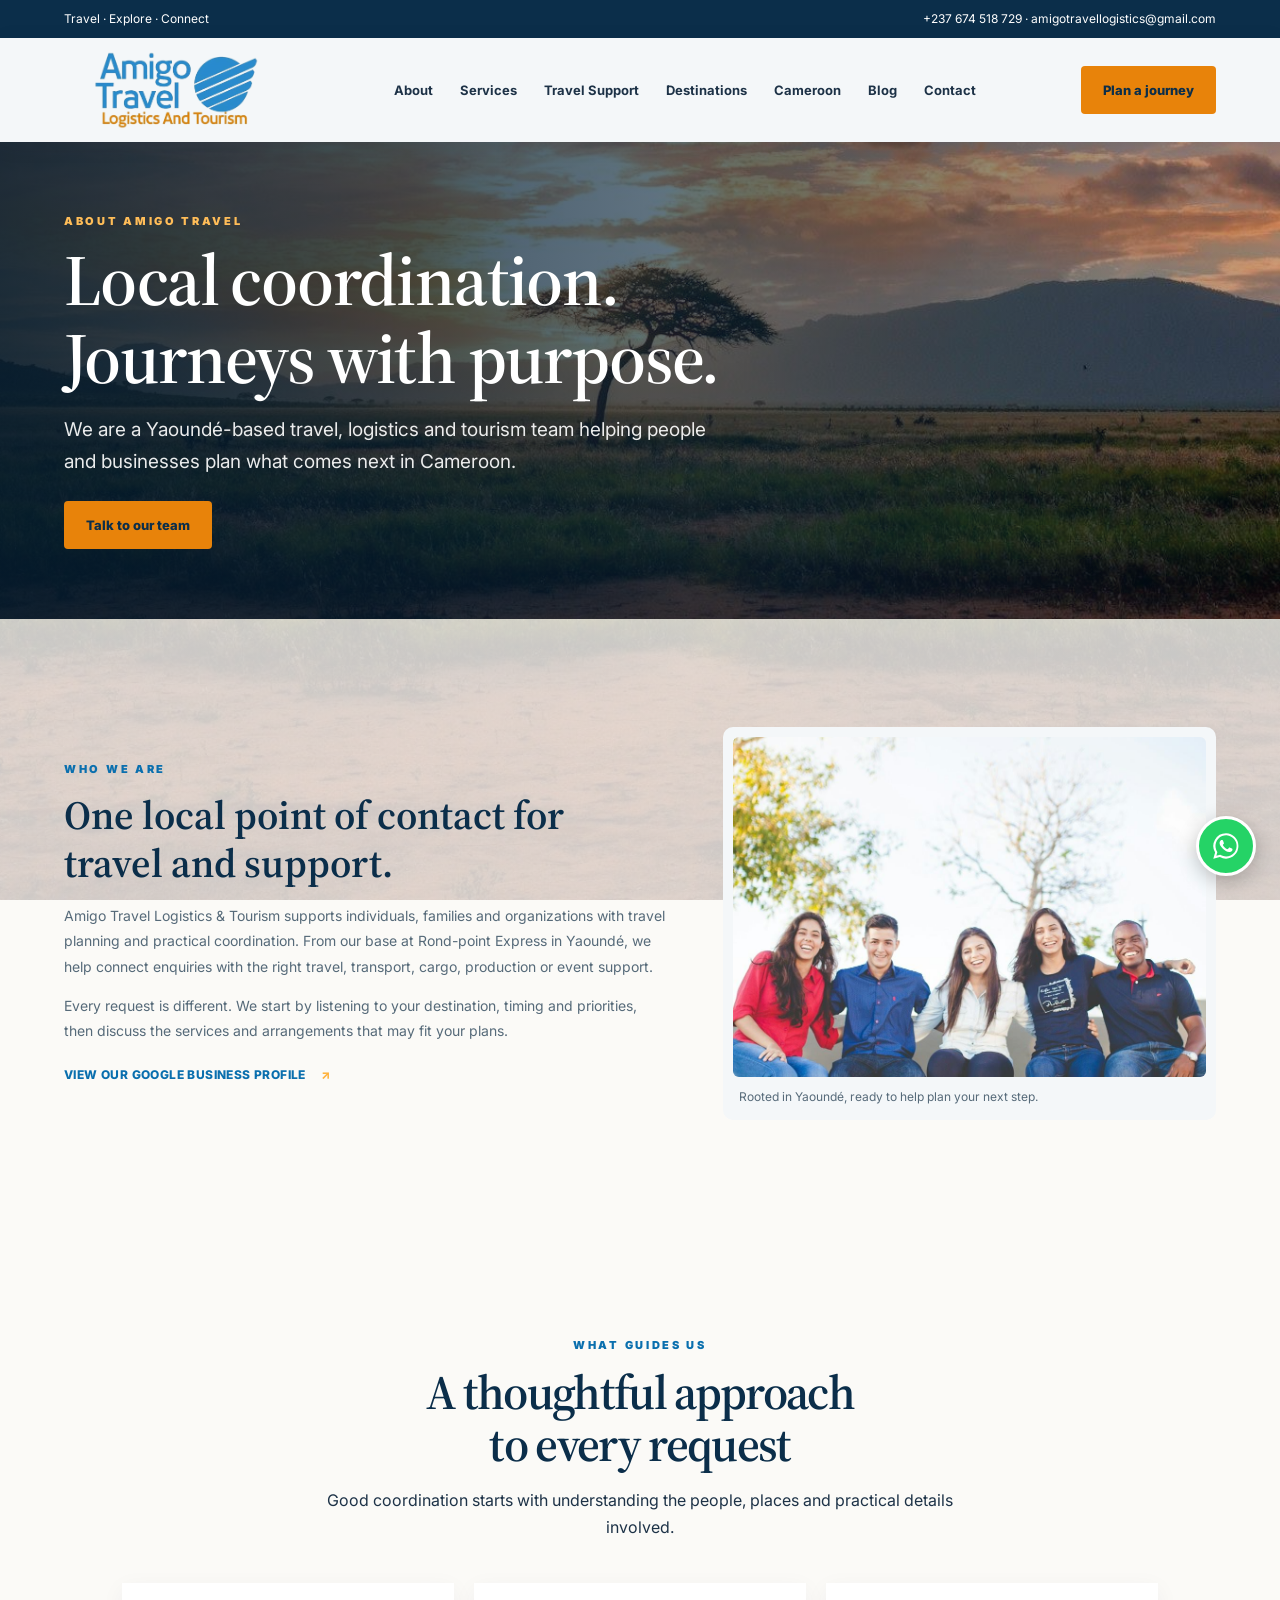
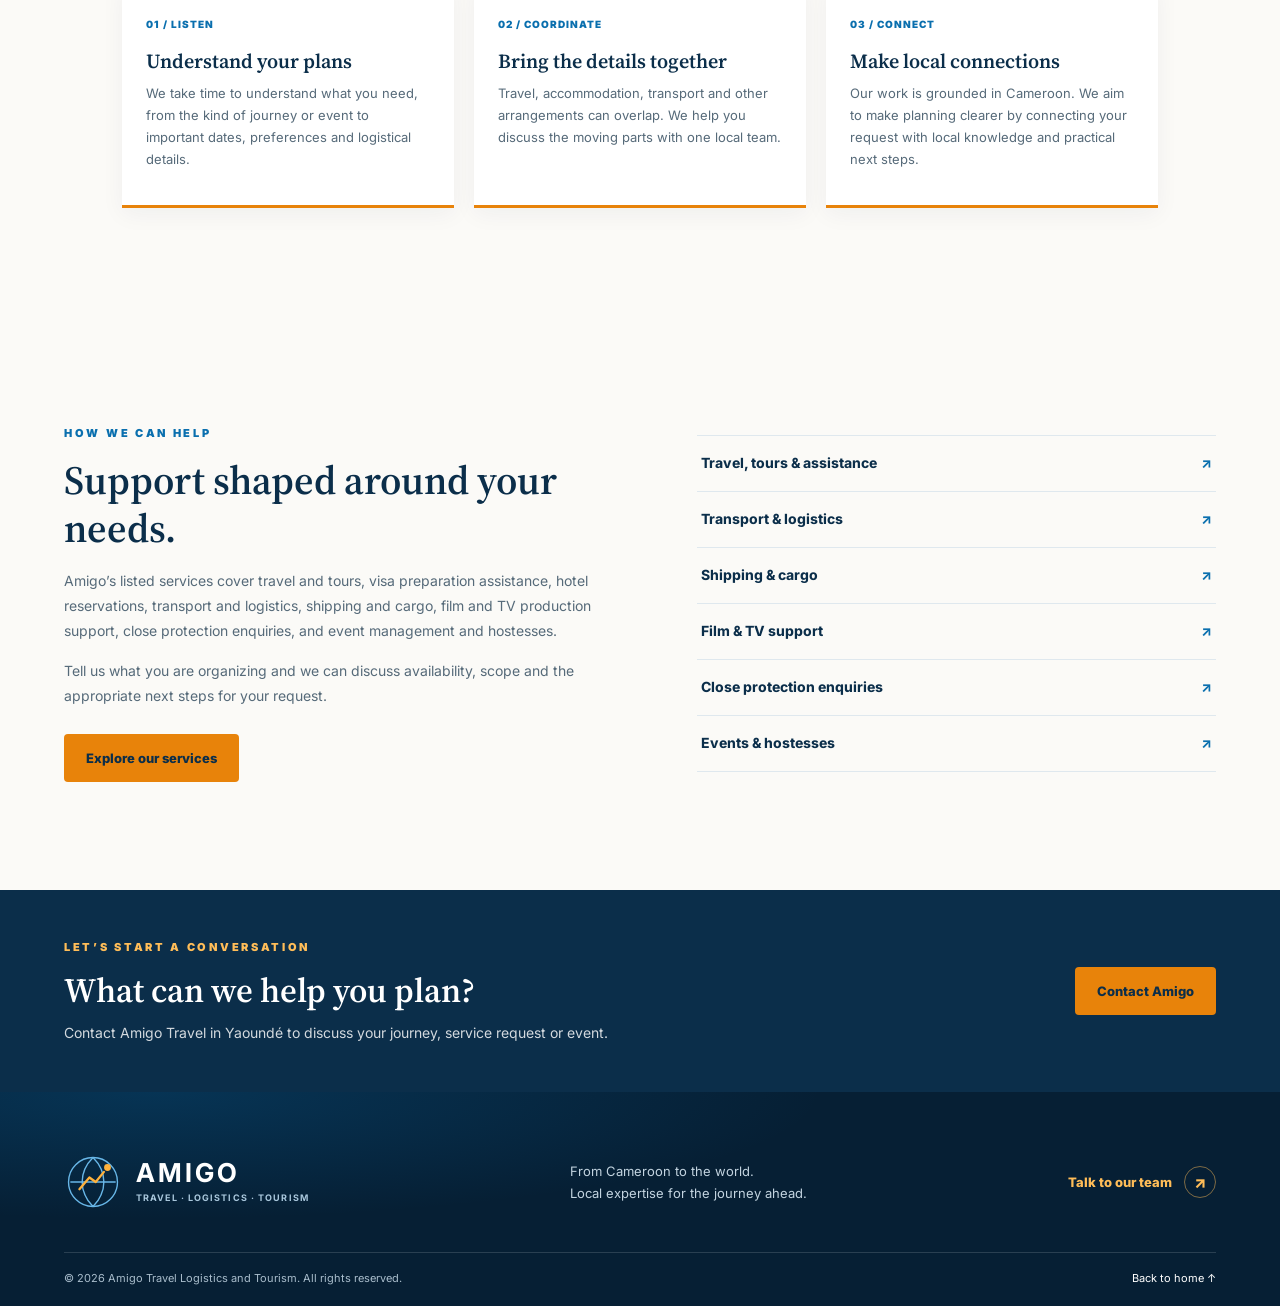
==== commit 2cac7029: "Add Travel Support nav link; update sitemap" ====
--- a/about.html
+++ b/about.html
@@ -11,15 +11,15 @@
   <meta property="og:type" content="website">
   <meta property="og:title" content="About Amigo Travel Logistics & Tourism">
   <meta property="og:description" content="Meet Amigo Travel, based in Yaoundé and bringing travel, local coordination, logistics and event support together.">
-  <meta property="og:url" content="https://www.amigotravellogistics.com/about.html">
-  <meta property="og:image" content="https://www.amigotravellogistics.com/images/africa-savannah.jpg">
+  <meta property="og:url" content="https://www.amigotravellogistics.org/about.html">
+  <meta property="og:image" content="https://www.amigotravellogistics.org/images/africa-savannah.jpg">
   <meta property="og:image:alt" content="Savannah landscape representing travel in Africa">
   <meta name="twitter:card" content="summary_large_image">
   <meta name="twitter:title" content="About Amigo Travel Logistics &amp; Tourism">
   <meta name="twitter:description" content="Meet Amigo Travel, based in Yaoundé and bringing travel, local coordination, logistics and event support together.">
-  <meta name="twitter:image" content="https://www.amigotravellogistics.com/images/africa-savannah.jpg">
+  <meta name="twitter:image" content="https://www.amigotravellogistics.org/images/africa-savannah.jpg">
   <title>About Amigo Travel Logistics & Tourism | Cameroon</title>
-  <link rel="canonical" href="https://www.amigotravellogistics.com/about.html">
+  <link rel="canonical" href="https://www.amigotravellogistics.org/about.html">
   <link rel="preconnect" href="https://fonts.googleapis.com">
   <link rel="preconnect" href="https://fonts.gstatic.com" crossorigin>
   <link rel="stylesheet" href="https://fonts.googleapis.com/css2?family=Inter:wght@400;500;600;700&family=Source+Serif+4:opsz,wght@8..60,500;8..60,600&display=swap">
@@ -42,6 +42,7 @@
     <nav id="main-navigation" class="main-nav about-nav" aria-label="Main navigation">
       <a href="about.html" aria-current="page">About</a>
       <a href="index.html#services">Services</a>
+      <a href="index.html#travel-support">Travel Support</a>
       <a href="index.html#destinations">Destinations</a>
       <a href="cameroon.html">Cameroon</a>
       <a href="blog.html">Blog</a>
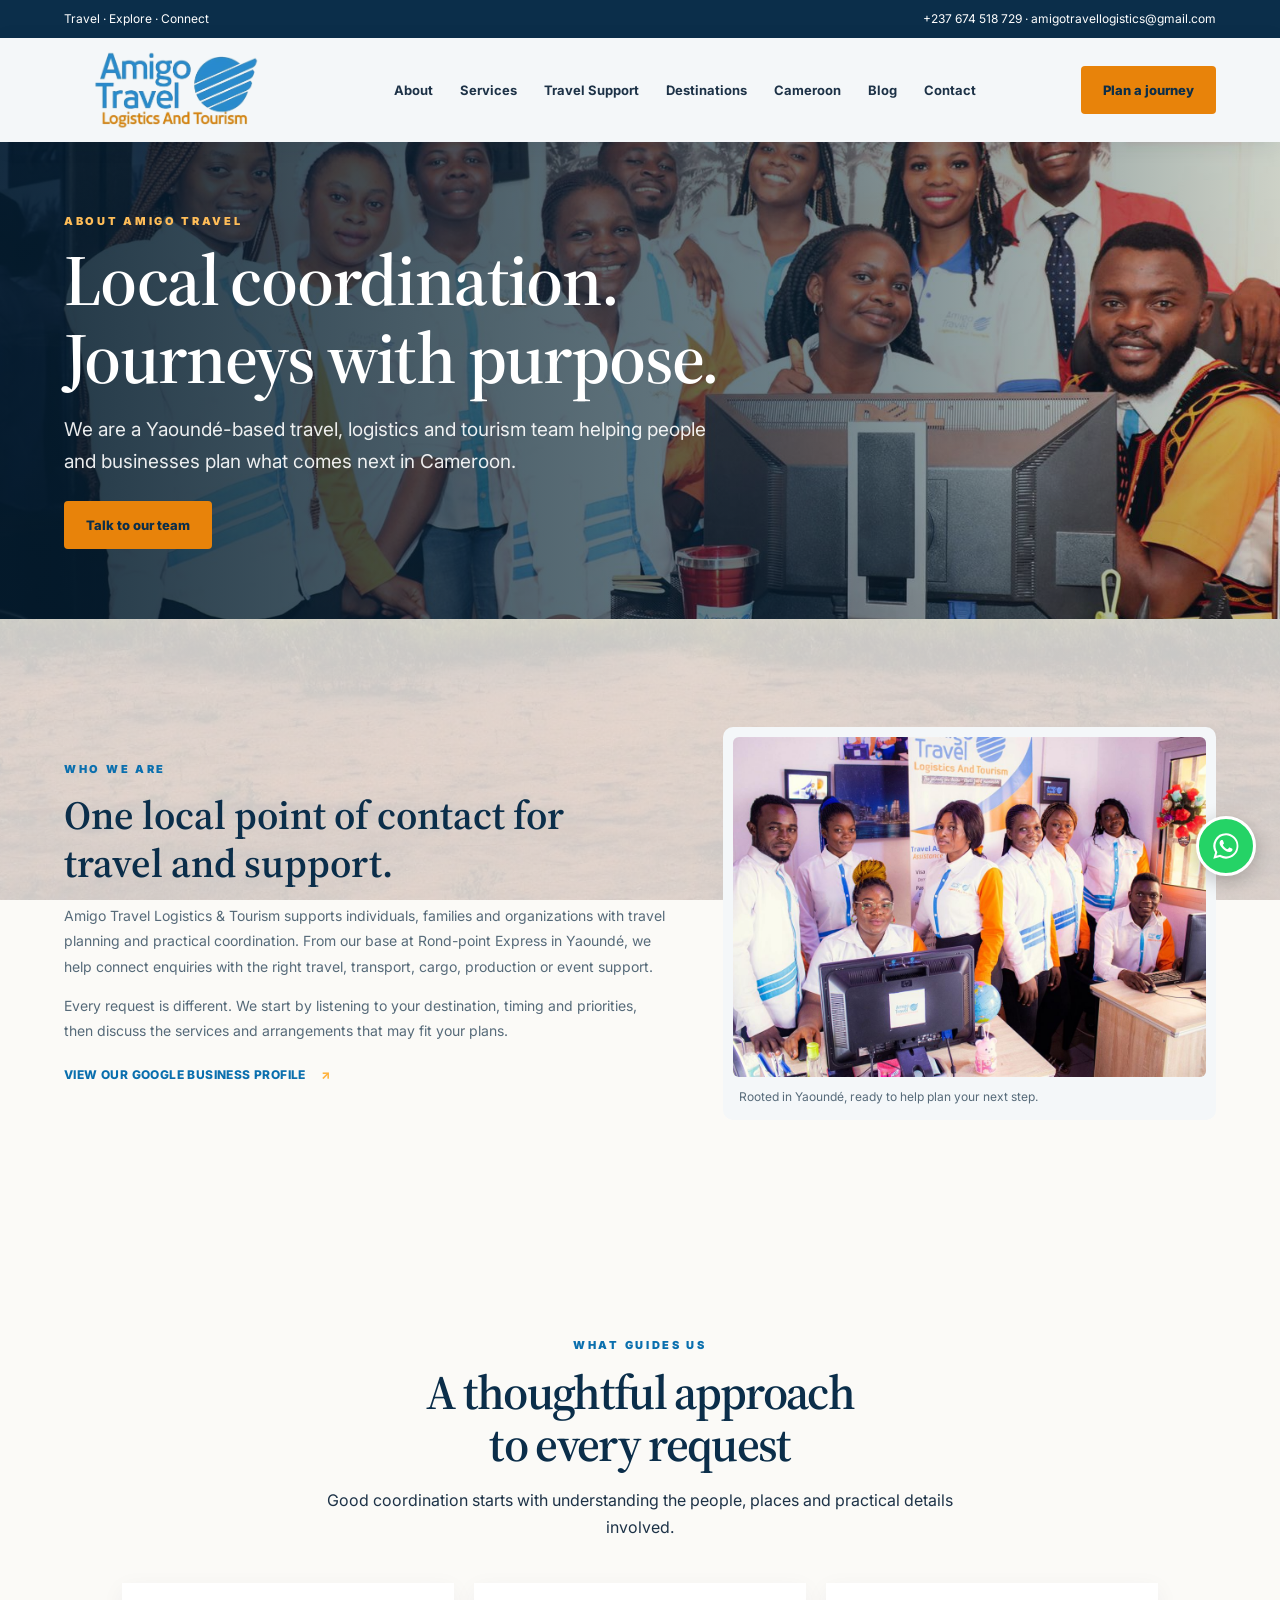
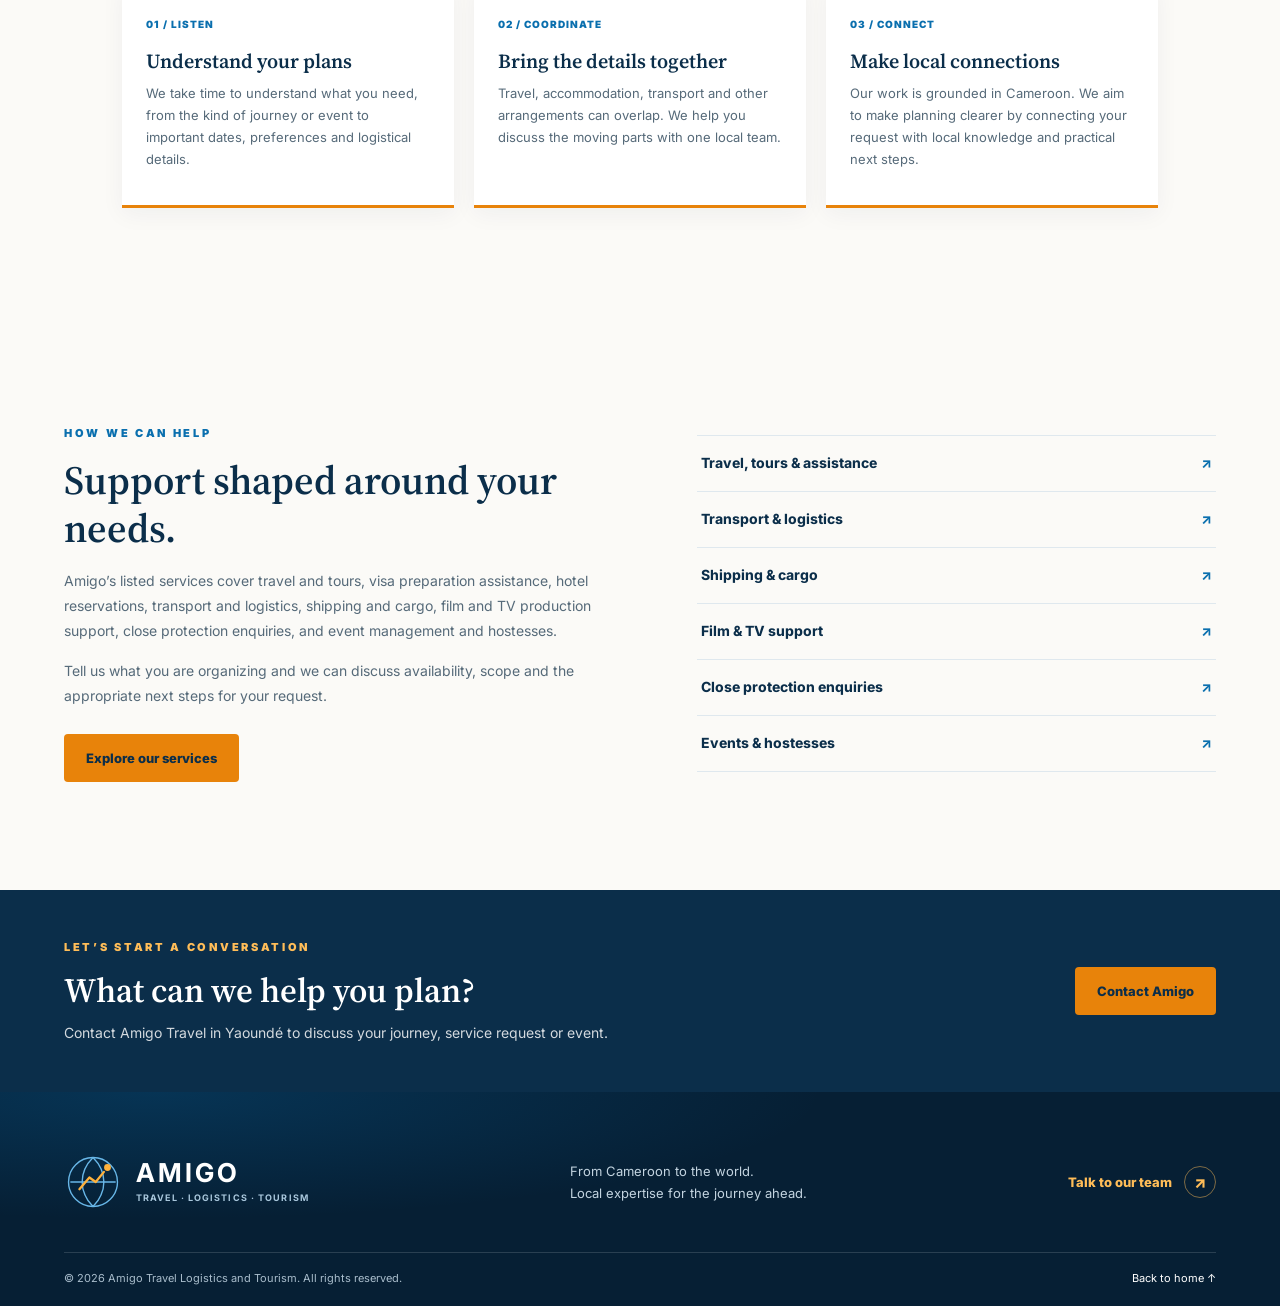
==== commit 39d89ccd: "Add team photos, align URLs to non-www Co-authored-by: Copilot App <223556219+Copilot@users.noreply." ====
--- a/about.html
+++ b/about.html
@@ -2,6 +2,7 @@
 <html lang="en">
 <head>
   <meta charset="utf-8">
+  <link rel="icon" href="favicon.svg" type="image/svg+xml">
   <meta name="viewport" content="width=device-width, initial-scale=1">
   <meta name="theme-color" content="#0877bd">
   <meta name="author" content="Amigo Travel Logistics & Tourism">
@@ -11,20 +12,21 @@
   <meta property="og:type" content="website">
   <meta property="og:title" content="About Amigo Travel Logistics & Tourism">
   <meta property="og:description" content="Meet Amigo Travel, based in Yaoundé and bringing travel, local coordination, logistics and event support together.">
-  <meta property="og:url" content="https://www.amigotravellogistics.org/about.html">
-  <meta property="og:image" content="https://www.amigotravellogistics.org/images/africa-savannah.jpg">
-  <meta property="og:image:alt" content="Savannah landscape representing travel in Africa">
+  <meta property="og:url" content="https://amigotravellogistics.org/about.html">
+  <meta property="og:image" content="https://amigotravellogistics.org/images/team-group.jpg">
+  <meta property="og:image:alt" content="The Amigo Travel team in their Yaoundé office">
   <meta name="twitter:card" content="summary_large_image">
   <meta name="twitter:title" content="About Amigo Travel Logistics &amp; Tourism">
   <meta name="twitter:description" content="Meet Amigo Travel, based in Yaoundé and bringing travel, local coordination, logistics and event support together.">
-  <meta name="twitter:image" content="https://www.amigotravellogistics.org/images/africa-savannah.jpg">
+  <meta name="twitter:image" content="https://amigotravellogistics.org/images/team-group.jpg">
   <title>About Amigo Travel Logistics & Tourism | Cameroon</title>
-  <link rel="canonical" href="https://www.amigotravellogistics.org/about.html">
+  <link rel="canonical" href="https://amigotravellogistics.org/about.html">
   <link rel="preconnect" href="https://fonts.googleapis.com">
   <link rel="preconnect" href="https://fonts.gstatic.com" crossorigin>
   <link rel="stylesheet" href="https://fonts.googleapis.com/css2?family=Inter:wght@400;500;600;700&family=Source+Serif+4:opsz,wght@8..60,500;8..60,600&display=swap">
   <link rel="stylesheet" href="styles.css">
   <script src="site.js" defer></script>
+  <script type="application/ld+json">{"@context":"https://schema.org","@type":"AboutPage","name":"About Amigo Travel Logistics \u0026 Tourism","url":"https://amigotravellogistics.org/about.html","isPartOf":{"url":"https://amigotravellogistics.org/","name":"Amigo Travel Logistics \u0026 Tourism","@type":"WebSite"},"about":{"@id":"https://amigotravellogistics.org/#business"}}</script>
 </head>
 <body class="about-page">
   <div class="topbar">
@@ -53,7 +55,7 @@
 
   <main>
     <section class="about-page-hero" aria-labelledby="about-title">
-      <img src="images/africa-savannah.jpg" alt="" aria-hidden="true">
+      <img src="images/team-group.jpg" alt="" aria-hidden="true">
       <div class="about-page-hero-shade"></div>
       <div class="about-page-hero-copy">
         <span class="eyebrow">ABOUT AMIGO TRAVEL</span>
@@ -72,7 +74,7 @@
         <a class="text-link" href="https://maps.app.goo.gl/wCHLhreD65ih4e7i9" target="_blank" rel="noopener noreferrer">View our Google Business profile <span aria-hidden="true">↗</span></a>
       </div>
       <figure class="about-page-photo">
-        <img src="images/review-travelers-friends.jpg" alt="Friends sharing a travel moment together" loading="lazy">
+        <img src="images/team-desk-group.jpg" alt="Amigo Travel advisors standing together at the office front desk" loading="lazy">
         <figcaption>Rooted in Yaoundé, ready to help plan your next step.</figcaption>
       </figure>
     </section>
--- a/styles.css
+++ b/styles.css
@@ -4419,3 +4419,20 @@
     grid-template-columns: 1fr;
   }
 }
+
+.footer-social{display:flex;flex-wrap:wrap;gap:.5rem 1.5rem;justify-content:center;padding:1rem 0;border-top:1px solid rgba(255,255,255,.15)}
+.footer-social a{color:inherit;font-weight:500;text-decoration:none;opacity:.9}
+.footer-social a:hover{opacity:1;text-decoration:underline}
+
+.team-section .section-heading p { max-width: 640px; margin: 0.9rem auto 0; color: var(--muted); }
+.team-mosaic { display: grid; grid-template-columns: repeat(4, 1fr); gap: 14px; max-width: 1180px; margin: 2.2rem auto 0; }
+.team-mosaic figure { margin: 0; overflow: hidden; border-radius: 14px; box-shadow: 0 8px 24px rgba(11, 46, 74, 0.12); aspect-ratio: 4 / 3; background: var(--pale); }
+.team-mosaic figure.team-wide { grid-column: span 2; grid-row: span 2; aspect-ratio: auto; }
+.team-mosaic img { display: block; width: 100%; height: 100%; object-fit: cover; transition: transform 0.5s ease; }
+.team-mosaic figure:hover img { transform: scale(1.04); }
+.team-cta { margin: 2rem 0 0; text-align: center; }
+@media (max-width: 860px) {
+  .team-mosaic { grid-template-columns: repeat(2, 1fr); gap: 10px; }
+  .team-mosaic figure.team-wide { grid-column: span 2; grid-row: auto; aspect-ratio: 16 / 10; }
+}
+.about-image img, .about-page-photo img { object-position: center 30%; }
